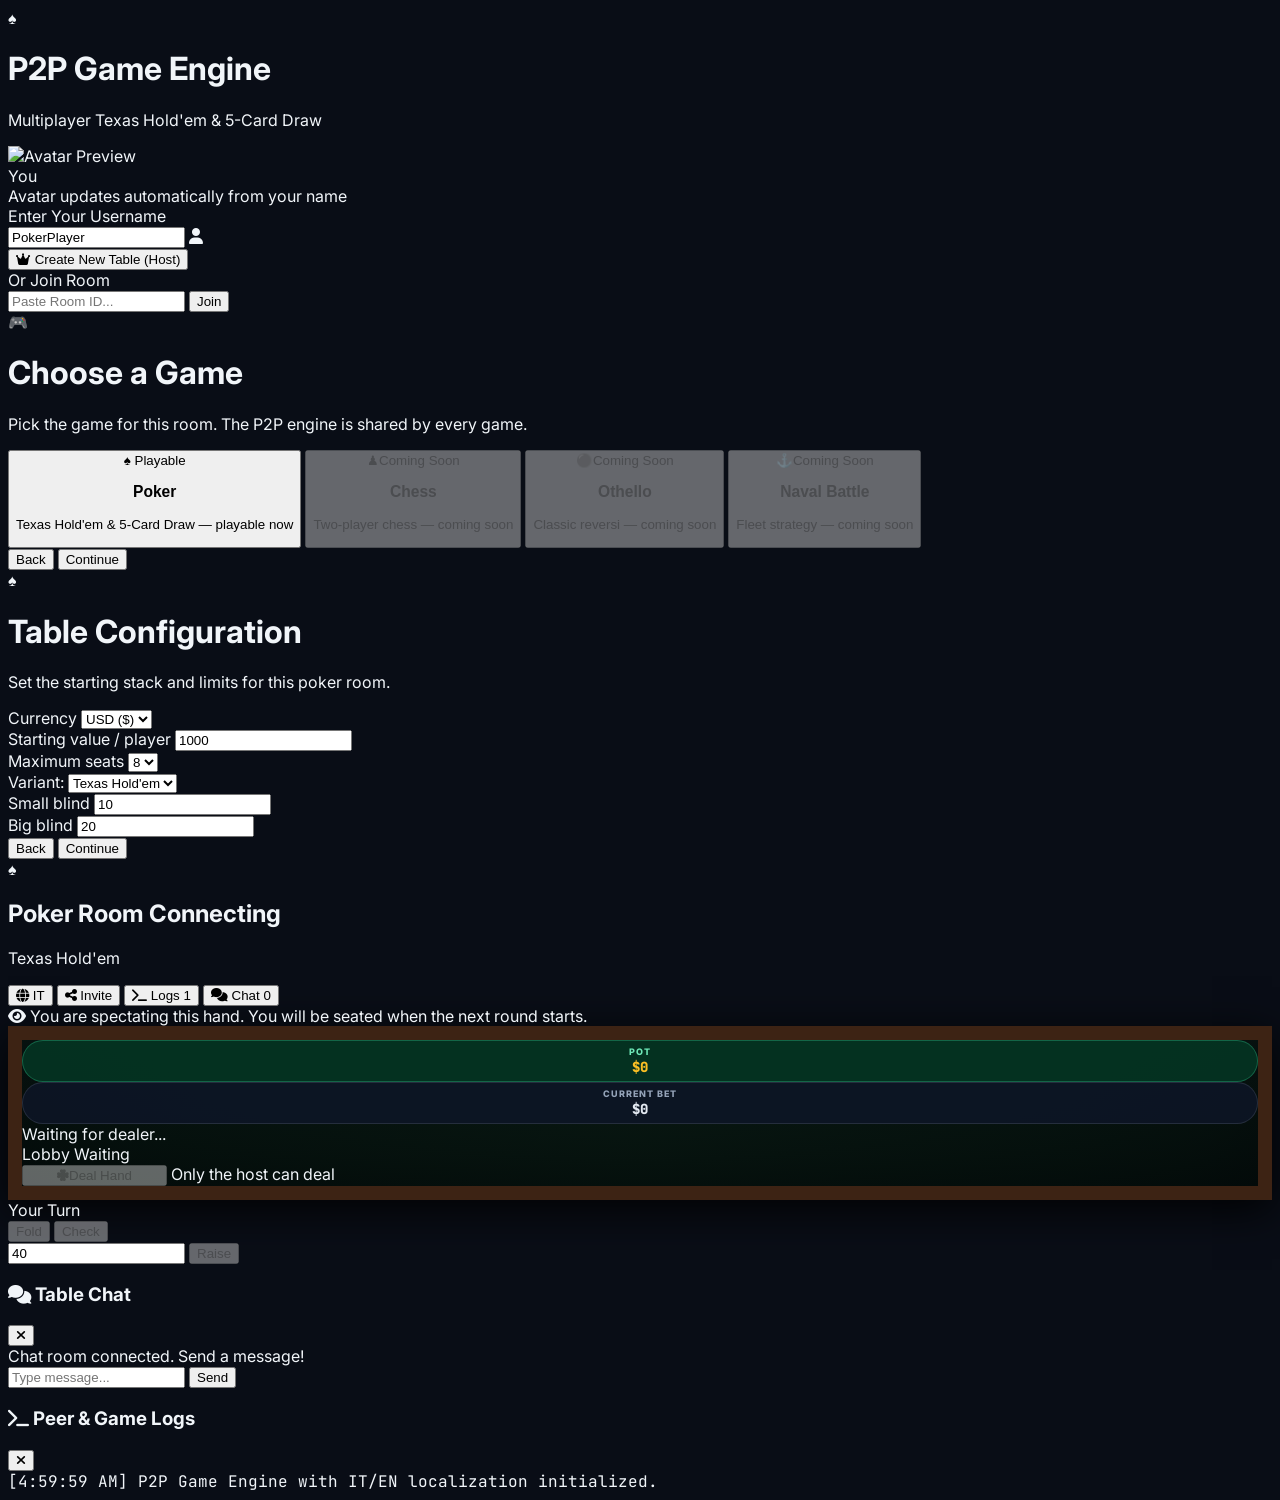
==== index.html @ 864608d3 "Changed UI desing of host, bot managment and table managment. Moved variant in table configuration. " ====
<!DOCTYPE html>
<html lang="en" class="h-full bg-slate-950 text-slate-100">
<head>
    <meta charset="UTF-8">
    <meta name="viewport" content="width=device-width, initial-scale=1.0, maximum-scale=1.0, user-scalable=no">
    <title>P2P Poker Engine & Multiplayer Framework</title>
    <!-- Tailwind CSS -->
    <script src="https://cdn.tailwindcss.com"></script>
    <!-- PeerJS for WebRTC P2P Communications -->
    <script src="https://unpkg.com/peerjs@1.5.2/dist/peerjs.min.js"></script>
    <!-- FontAwesome Icons -->
    <link rel="stylesheet" href="https://cdnjs.cloudflare.com/ajax/libs/font-awesome/6.4.0/css/all.min.css">
    <!-- Inter & JetBrains Mono Fonts -->
    <link href="https://fonts.googleapis.com/css2?family=Inter:wght@400;500;600;700;800&family=JetBrains+Mono:wght@400;600&display=swap" rel="stylesheet">
    
    <link rel="stylesheet" href="css/style.css">
</head>
<body class="h-full w-full flex flex-col bg-slate-950 text-slate-100 overflow-hidden">

    <!-- 1. WELCOME SCREEN (Initial Onboarding State) -->
    <div id="welcomeScreen" class="fixed inset-0 z-50 flex items-center justify-center p-4 bg-slate-950/95 backdrop-blur-md overflow-y-auto">
        <div class="bg-slate-900 border border-slate-800 rounded-3xl p-6 sm:p-8 max-w-md w-full shadow-2xl relative my-auto">
            
            <div class="text-center mb-6">
                <div class="w-14 h-14 rounded-2xl bg-emerald-600/20 border border-emerald-500/40 text-emerald-400 flex items-center justify-center text-3xl mx-auto mb-3 font-black shadow-lg shadow-emerald-950/50">
                    ♠
                </div>
                <h1 class="text-2xl font-black tracking-tight text-white">P2P Game Engine</h1>
                <p class="text-xs text-slate-400 mt-1">Multiplayer Texas Hold'em & 5-Card Draw</p>
            </div>

            <!-- Avatar Preview & Username Input -->
            <div class="space-y-5">
                <div class="flex flex-col items-center">
                    <div class="relative group">
                        <div class="w-24 h-24 sm:w-28 sm:h-28 rounded-full bg-slate-800 border-2 border-emerald-500/50 p-1 shadow-xl flex items-center justify-center overflow-hidden">
                            <img id="welcomeAvatarPreview" src="https://api.dicebear.com/7.x/avataaars/svg?seed=PokerPlayer" alt="Avatar Preview" class="w-full h-full rounded-full object-cover">
                        </div>
                        <span class="absolute bottom-0 right-0 bg-emerald-500 text-slate-950 text-[10px] font-extrabold px-2 py-0.5 rounded-full uppercase shadow" data-i18n="you">
                            You
                        </span>
                    </div>
                    <span class="text-[11px] text-slate-500 mt-2 font-medium" data-i18n="avatarHint">Avatar updates automatically from your name</span>
                </div>

                <div>
                    <label class="block text-xs font-semibold text-slate-300 mb-1.5" data-i18n="enterUsername">Enter Your Username</label>
                    <div class="relative">
                        <input id="usernameInput" type="text" value="PokerPlayer" placeholder="e.g. AceHigh" maxlength="15" class="w-full bg-slate-800 border border-slate-700 rounded-xl px-4 py-2.5 text-sm text-white outline-none focus:border-emerald-500 font-semibold transition">
                        <i class="fa-solid fa-user absolute right-3.5 top-3 text-slate-500 text-xs"></i>
                    </div>
                </div>

                <!-- Actions / Modes -->
                <div class="pt-2 border-t border-slate-800/80 space-y-3">
                    
                    <!-- Primary Context Button -->
                    <div id="contextActionContainer">
                        <button id="createTableBtn" class="w-full py-3 rounded-xl bg-emerald-600 hover:bg-emerald-500 text-white font-bold text-sm shadow-lg shadow-emerald-950/50 transition flex items-center justify-center gap-2">
                            <i class="fa-solid fa-crown text-amber-300"></i>
                            <span data-i18n="createTable">Create New Table (Host)</span>
                        </button>
                    </div>

                    <!-- Join Table Option -->
                    <div id="manualJoinContainer" class="space-y-2">
                        <div class="relative flex py-1 items-center">
                            <div class="flex-grow border-t border-slate-800"></div>
                            <span class="flex-shrink mx-2 text-[10px] text-slate-500 uppercase tracking-widest font-bold" data-i18n="orJoin">Or Join Room</span>
                            <div class="flex-grow border-t border-slate-800"></div>
                        </div>

                        <div class="flex gap-2">
                            <input id="joinRoomInput" type="text" placeholder="Paste Room ID..." data-i18n-ph="pasteRoomId" class="flex-1 bg-slate-800 border border-slate-700 rounded-xl px-3 py-2 text-xs text-white outline-none focus:border-blue-500 font-mono">
                            <button id="manualJoinBtn" class="px-4 py-2 rounded-xl bg-blue-600 hover:bg-blue-500 text-white font-bold text-xs shadow transition shrink-0" data-i18n="joinBtn">
                                Join
                            </button>
                        </div>
                    </div>

                </div>

            </div>
        </div>
    </div>

    <!-- 2. GAME SELECTION SCREEN -->
    <div id="gameSelectionScreen" class="hidden fixed inset-0 z-50 flex items-center justify-center p-4 bg-slate-950/95 backdrop-blur-md overflow-y-auto">
        <div class="bg-slate-900 border border-slate-800 rounded-3xl p-6 sm:p-8 max-w-3xl w-full shadow-2xl my-auto">
            <div class="text-center mb-6">
                <div class="w-14 h-14 rounded-2xl bg-blue-600/20 border border-blue-500/40 text-blue-400 flex items-center justify-center text-3xl mx-auto mb-3 font-black">🎮</div>
                <h1 class="text-2xl font-black tracking-tight text-white" data-i18n="gameSelectionTitle">Choose a Game</h1>
                <p class="text-xs text-slate-400 mt-1" data-i18n="gameSelectionSubtitle">Pick the game for this room. The P2P engine is shared by every game.</p>
            </div>

            <div id="gameCards" class="grid grid-cols-1 sm:grid-cols-2 gap-3">
                <button data-game-id="poker" class="game-choice text-left p-4 rounded-2xl border border-emerald-500/60 bg-emerald-950/30 hover:bg-emerald-950/50 transition">
                    <div class="flex items-start justify-between gap-3">
                        <span class="text-3xl">♠</span>
                        <span class="text-[9px] uppercase tracking-widest font-black text-emerald-400">Playable</span>
                    </div>
                    <h3 class="mt-3 text-base font-black text-white" data-i18n="pokerGame">Poker</h3>
                    <p class="text-xs text-slate-400 mt-1" data-i18n="pokerDescription">Texas Hold'em & 5-Card Draw — playable now</p>
                </button>
                <button data-game-id="chess" disabled class="game-choice text-left p-4 rounded-2xl border border-slate-700 bg-slate-950/40 opacity-60 cursor-not-allowed">
                    <div class="flex items-start justify-between gap-3"><span class="text-3xl">♟</span><span class="text-[9px] uppercase tracking-widest font-black text-slate-500" data-i18n="comingSoon">Coming Soon</span></div>
                    <h3 class="mt-3 text-base font-black text-white" data-i18n="chessGame">Chess</h3>
                    <p class="text-xs text-slate-400 mt-1" data-i18n="chessDescription">Two-player chess — coming soon</p>
                </button>
                <button data-game-id="othello" disabled class="game-choice text-left p-4 rounded-2xl border border-slate-700 bg-slate-950/40 opacity-60 cursor-not-allowed">
                    <div class="flex items-start justify-between gap-3"><span class="text-3xl">⚫</span><span class="text-[9px] uppercase tracking-widest font-black text-slate-500" data-i18n="comingSoon">Coming Soon</span></div>
                    <h3 class="mt-3 text-base font-black text-white" data-i18n="othelloGame">Othello</h3>
                    <p class="text-xs text-slate-400 mt-1" data-i18n="othelloDescription">Classic reversi — coming soon</p>
                </button>
                <button data-game-id="naval" disabled class="game-choice text-left p-4 rounded-2xl border border-slate-700 bg-slate-950/40 opacity-60 cursor-not-allowed">
                    <div class="flex items-start justify-between gap-3"><span class="text-3xl">⚓</span><span class="text-[9px] uppercase tracking-widest font-black text-slate-500" data-i18n="comingSoon">Coming Soon</span></div>
                    <h3 class="mt-3 text-base font-black text-white" data-i18n="navalGame">Naval Battle</h3>
                    <p class="text-xs text-slate-400 mt-1" data-i18n="navalDescription">Fleet strategy — coming soon</p>
                </button>
            </div>

            <div class="mt-5 flex justify-end gap-2">
                <button id="gameSelectionBackBtn" class="px-4 py-2 rounded-xl bg-slate-800 hover:bg-slate-700 border border-slate-700 text-xs font-bold" data-i18n="backBtn">Back</button>
                <button id="gameSelectionContinueBtn" class="px-5 py-2 rounded-xl bg-emerald-600 hover:bg-emerald-500 text-white text-xs font-black" data-i18n="continueBtn">Continue</button>
            </div>
        </div>
    </div>

    <!-- 3. POKER TABLE CONFIGURATION -->
    <div id="pokerConfigScreen" class="hidden fixed inset-0 z-50 flex items-center justify-center p-4 bg-slate-950/95 backdrop-blur-md overflow-y-auto">
        <div class="bg-slate-900 border border-slate-800 rounded-3xl p-6 sm:p-8 max-w-lg w-full shadow-2xl my-auto">
            <div class="mb-6">
                <div class="flex items-center gap-3">
                    <div class="w-12 h-12 rounded-2xl bg-emerald-600/20 border border-emerald-500/40 text-emerald-400 flex items-center justify-center text-2xl">♠</div>
                    <div>
                        <h1 class="text-xl font-black text-white" data-i18n="tableConfiguration">Table Configuration</h1>
                        <p class="text-xs text-slate-400 mt-1" data-i18n="tableConfigurationHint">Set the starting stack and limits for this poker room.</p>
                    </div>
                </div>
            </div>

            <div id="pokerConfigForm" class="space-y-4">
                <div>
                    <label class="block text-xs font-semibold text-slate-300 mb-1.5" data-i18n="currency">Currency</label>
                    <select id="currencySelect" class="w-full bg-slate-800 border border-slate-700 rounded-xl px-3 py-2.5 text-sm text-white outline-none focus:border-emerald-500">
                        <option value="USD" data-i18n="usd">USD ($)</option>
                        <option value="EUR" data-i18n="eur">EUR (€)</option>
                    </select>
                </div>
                <div class="grid grid-cols-2 gap-3">
                    <div>
                        <label class="block text-xs font-semibold text-slate-300 mb-1.5" data-i18n="startingValue">Starting value / player</label>
                        <input id="startingStackInput" type="number" min="1" step="10" value="1000" class="w-full bg-slate-800 border border-slate-700 rounded-xl px-3 py-2.5 text-sm text-white outline-none focus:border-emerald-500">
                    </div>
                    <div>
                        <label class="block text-xs font-semibold text-slate-300 mb-1.5" data-i18n="maxSeats">Maximum seats</label>
                        <select id="maxSeatsSelect" class="w-full bg-slate-800 border border-slate-700 rounded-xl px-3 py-2.5 text-sm text-white outline-none focus:border-emerald-500">
                            <option value="2">2</option><option value="3">3</option><option value="4">4</option><option value="5">5</option><option value="6">6</option><option value="7">7</option><option value="8" selected>8</option>
                        </select>
                    </div>
                </div>
                <div>
                    <label class="block text-xs font-semibold text-slate-300 mb-1.5" data-i18n="variant">Poker variant</label>
                    <select id="variantConfigSelect" class="w-full bg-slate-800 border border-slate-700 rounded-xl px-3 py-2.5 text-sm text-white outline-none focus:border-emerald-500">
                        <option value="holdem">Texas Hold'em</option>
                        <option value="5card">5-Card Draw</option>
                    </select>
                </div>
                <div class="grid grid-cols-2 gap-3">
                    <div>
                        <label class="block text-xs font-semibold text-slate-300 mb-1.5" data-i18n="smallBlindLabel">Small blind</label>
                        <input id="smallBlindInput" type="number" min="1" step="1" value="10" class="w-full bg-slate-800 border border-slate-700 rounded-xl px-3 py-2.5 text-sm text-white outline-none focus:border-emerald-500">
                    </div>
                    <div>
                        <label class="block text-xs font-semibold text-slate-300 mb-1.5" data-i18n="bigBlindLabel">Big blind</label>
                        <input id="bigBlindInput" type="number" min="1" step="1" value="20" class="w-full bg-slate-800 border border-slate-700 rounded-xl px-3 py-2.5 text-sm text-white outline-none focus:border-emerald-500">
                    </div>
                </div>
                <div id="configError" class="hidden text-xs text-rose-300 bg-rose-950/40 border border-rose-800/50 rounded-xl p-3"></div>
            </div>

            <div class="mt-6 flex justify-between gap-2">
                <button id="pokerConfigBackBtn" class="px-4 py-2 rounded-xl bg-slate-800 hover:bg-slate-700 border border-slate-700 text-xs font-bold" data-i18n="backBtn">Back</button>
                <button id="pokerConfigContinueBtn" class="px-5 py-2 rounded-xl bg-emerald-600 hover:bg-emerald-500 text-white text-xs font-black" data-i18n="continueBtn">Continue</button>
            </div>
        </div>
    </div>

    <!-- 4. GAME SCREEN (Main Interactive View) -->
    <div id="gameScreen" class="hidden flex-1 flex flex-col h-full w-full overflow-hidden relative">

        <!-- Top Navigation Header -->
        <header class="h-14 bg-slate-900 border-b border-slate-800 flex items-center justify-between px-3 sm:px-4 z-20 shrink-0">
            <div class="flex items-center space-x-2 sm:space-x-3">
                <div class="w-8 h-8 rounded-xl bg-emerald-600 flex items-center justify-center text-white font-black text-lg shadow-md shadow-emerald-950">
                    ♠
                </div>
                <div>
                    <h2 class="font-extrabold text-xs sm:text-sm leading-tight flex items-center gap-1.5">
                        <span id="roomStatusText" data-i18n="pokerRoom">Poker Room</span>
                        <span id="roomStatusBadge" class="text-[10px] font-bold px-2 py-0.5 rounded-full bg-slate-800 text-slate-400 border border-slate-700" data-i18n="connecting">Connecting</span>
                    </h2>
                    <p id="variantLabel" class="text-[10px] text-slate-400 hidden sm:block">Texas Hold'em</p><p id="tableConfigLabel" class="text-[9px] text-slate-500 hidden sm:block"></p>
                </div>
            </div>

            <!-- Header Right Action Counters & Share -->
            <div class="flex items-center space-x-1.5 sm:space-x-2">
                <button id="langToggleBtn" title="Switch language / Cambia lingua" class="flex items-center gap-1.5 px-2.5 py-1.5 rounded-lg bg-slate-800 hover:bg-slate-700 text-slate-200 border border-slate-700 text-xs font-bold transition">
                    <i class="fa-solid fa-globe text-blue-400"></i>
                    <span id="langToggleLabel">IT</span>
                </button>

                <button id="shareRoomBtn" title="Share Table Link" class="flex items-center gap-1.5 px-2.5 py-1.5 rounded-lg bg-slate-800 hover:bg-slate-700 text-slate-200 border border-slate-700 text-xs font-semibold transition">
                    <i class="fa-solid fa-share-nodes text-emerald-400"></i>
                    <span class="hidden sm:inline" data-i18n="invite">Invite</span>
                </button>

                <button id="toggleLogsBtn" class="relative px-2.5 py-1.5 rounded-lg bg-slate-800 hover:bg-slate-700 text-slate-200 border border-slate-700 text-xs font-semibold flex items-center gap-1.5 transition">
                    <i class="fa-solid fa-terminal text-blue-400"></i>
                    <span class="hidden md:inline">Logs</span>
                    <span id="logsBadge" class="hidden absolute -top-1 -right-1 bg-blue-500 text-white text-[10px] w-4 h-4 rounded-full flex items-center justify-center font-bold">0</span>
                </button>

                <button id="toggleChatBtn" class="relative px-2.5 py-1.5 rounded-lg bg-slate-800 hover:bg-slate-700 text-slate-200 border border-slate-700 text-xs font-semibold flex items-center gap-1.5 transition">
                    <i class="fa-solid fa-comments text-emerald-400"></i>
                    <span class="hidden md:inline">Chat</span>
                    <span id="chatBadge" class="hidden absolute -top-1 -right-1 bg-emerald-500 text-slate-950 text-[10px] w-4 h-4 rounded-full flex items-center justify-center font-bold">0</span>
                </button>
            </div>
        </header>

        <!-- Spectator Notification Banner -->
        <div id="spectatorBanner" class="hidden bg-amber-500 text-slate-950 font-bold px-4 py-1.5 text-xs text-center flex items-center justify-center gap-2 shadow-md shrink-0">
            <i class="fa-solid fa-eye"></i> <span data-i18n="spectatorMsg">You are spectating this hand. You will be seated when the next round starts.</span>
        </div>

        <!-- Central Table Workspace -->
        <main class="flex-1 relative flex flex-col items-center justify-between p-2 sm:p-4 overflow-y-auto min-h-0">

            <!-- Responsive Table Felt Container -->
            <div class="w-full max-w-6xl my-auto relative flex flex-col items-center justify-center">
                <div class="w-full aspect-[1.35/1] sm:aspect-[1.85/1] max-h-[66vh] rounded-[90px] sm:rounded-[180px] poker-felt relative flex flex-col items-center justify-center p-3 sm:p-6">
                    <div class="absolute inset-3 sm:inset-6 rounded-[75px] sm:rounded-[160px] border border-emerald-400/20 pointer-events-none"></div>
                    <div class="absolute inset-[9%] rounded-[70px] sm:rounded-[140px] border border-white/5 pointer-events-none"></div>

                    <!-- Redesigned center board -->
                    <div id="centerBoard" class="center-board z-20 flex flex-col items-center justify-center gap-2 sm:gap-3 px-3 py-3 sm:px-5 sm:py-4 rounded-3xl border border-emerald-400/30 backdrop-blur-xl shadow-2xl">
                        <div class="flex items-center gap-2 sm:gap-3">
                            <div class="board-stat">
                                <span data-i18n="pot">Pot</span>
                                <strong id="potDisplay">$0</strong>
                            </div>
                            <div class="board-stat board-stat-muted">
                                <span data-i18n="currentBet">Current Bet</span>
                                <strong id="currentBetDisplay">$0</strong>
                            </div>
                        </div>
                        <div id="communityCards" class="flex items-center justify-center gap-1 sm:gap-2 min-h-[54px] sm:min-h-[76px] w-full">
                            <span class="text-slate-400 text-[11px] sm:text-xs italic" data-i18n="waitingDealer">Waiting for dealer...</span>
                        </div>
                        <div id="gamePhaseText" class="text-[10px] sm:text-xs font-black uppercase tracking-[0.18em] text-emerald-300 text-center">Lobby Waiting</div>
                        <button id="startGameBtn" disabled class="deal-hand-btn px-5 sm:px-7 py-2 rounded-xl bg-gradient-to-r from-emerald-500 to-teal-500 hover:from-emerald-400 hover:to-teal-400 text-white text-xs sm:text-sm font-black shadow-lg disabled:opacity-35 disabled:pointer-events-none transition flex items-center gap-2">
                            <i class="fa-solid fa-clover text-amber-200"></i><span data-i18n="dealHand">Deal Hand</span>
                        </button>
                        <span id="dealHint" class="text-[9px] text-slate-500" data-i18n="dealHint">Only the host can deal</span>
                    </div>

                    <div id="seat-0" class="poker-seat"></div>
                    <div id="seat-1" class="poker-seat"></div>
                    <div id="seat-2" class="poker-seat"></div>
                    <div id="seat-3" class="poker-seat"></div>
                    <div id="seat-4" class="poker-seat"></div>
                    <div id="seat-5" class="poker-seat"></div>
                    <div id="seat-6" class="poker-seat"></div>
                    <div id="seat-7" class="poker-seat"></div>
                </div>
            </div>

            <!-- Bottom Controls Container -->
            <div class="w-full max-w-4xl mt-2 shrink-0 space-y-2">
                
                <!-- Player Gameplay Action Buttons -->
                <div class="bg-slate-900/90 border border-slate-800 p-2 rounded-2xl flex items-center justify-between gap-2 backdrop-blur-md">
                    <div id="playerHandSummary" class="text-xs font-bold text-slate-300 px-2 truncate hidden sm:block">
                        Your Turn
                    </div>

                    <div id="actionControls" class="flex items-center justify-end gap-1.5 sm:gap-2 w-full">
                        <button id="foldBtn" disabled class="px-3 sm:px-4 py-1.5 rounded-xl bg-rose-950/60 hover:bg-rose-900 disabled:opacity-30 disabled:pointer-events-none text-rose-300 border border-rose-800/60 text-xs font-extrabold transition" data-i18n="fold">
                            Fold
                        </button>
                        <button id="checkCallBtn" disabled class="px-3.5 sm:px-5 py-1.5 rounded-xl bg-blue-600 hover:bg-blue-500 disabled:opacity-30 disabled:pointer-events-none text-white text-xs font-extrabold shadow transition" data-i18n="check">
                            Check
                        </button>
                        <div class="flex items-center gap-1 bg-slate-800 p-1 rounded-xl border border-slate-700">
                            <input id="raiseInput" type="number" min="20" step="10" value="40" class="w-14 sm:w-16 bg-slate-900 border border-slate-700 rounded-lg px-1 py-0.5 text-xs font-mono text-emerald-400 font-bold outline-none text-center">
                            <button id="raiseBtn" disabled class="px-3 sm:px-4 py-1 rounded-lg bg-amber-600 hover:bg-amber-500 disabled:opacity-30 disabled:pointer-events-none text-white text-xs font-extrabold transition" data-i18n="raise">
                                Raise
                            </button>
                        </div>
                    </div>
                </div>

            </div>
        </main>

        <!-- Chat Drawer Panel -->
        <div id="chatDrawer" class="fixed inset-y-0 right-0 w-full sm:w-80 bg-slate-900 border-l border-slate-800 shadow-2xl z-40 transform translate-x-full transition-transform duration-300 flex flex-col">
            <div class="p-3 border-b border-slate-800 flex items-center justify-between bg-slate-950">
                <h3 class="font-bold text-xs uppercase tracking-wider text-slate-300 flex items-center gap-2">
                    <i class="fa-solid fa-comments text-emerald-400"></i> <span data-i18n="tableChat">Table Chat</span>
                </h3>
                <button id="closeChatBtn" class="text-slate-400 hover:text-white p-1 text-base">
                    <i class="fa-solid fa-xmark"></i>
                </button>
            </div>
            <div id="chatMessages" class="flex-1 p-3 overflow-y-auto space-y-2 text-xs">
                <div class="text-slate-500 italic text-center text-[11px]" data-i18n="chatPlaceholder">Chat room connected. Send a message!</div>
            </div>
            <form id="chatForm" class="p-2 border-t border-slate-800 flex gap-2 bg-slate-950">
                <input id="chatInput" type="text" placeholder="Type message..." data-i18n-ph="typeMessage" class="flex-1 bg-slate-800 border border-slate-700 rounded-xl px-3 py-2 text-xs text-slate-100 outline-none focus:border-emerald-500">
                <button type="submit" class="px-4 py-2 rounded-xl bg-emerald-600 hover:bg-emerald-500 text-white text-xs font-bold" data-i18n="send">Send</button>
            </form>
        </div>

        <!-- Logs Drawer Panel -->
        <div id="logsDrawer" class="fixed inset-y-0 right-0 w-full sm:w-80 bg-slate-900 border-l border-slate-800 shadow-2xl z-40 transform translate-x-full transition-transform duration-300 flex flex-col">
            <div class="p-3 border-b border-slate-800 flex items-center justify-between bg-slate-950">
                <h3 class="font-bold text-xs uppercase tracking-wider text-slate-300 flex items-center gap-2">
                    <i class="fa-solid fa-terminal text-blue-400"></i> <span data-i18n="logsHeader">Peer & Game Logs</span>
                </h3>
                <button id="closeLogsBtn" class="text-slate-400 hover:text-white p-1 text-base">
                    <i class="fa-solid fa-xmark"></i>
                </button>
            </div>
            <div id="logMessages" class="flex-1 p-3 overflow-y-auto space-y-1.5 code-font text-[11px]">
            </div>
        </div>

    </div>

    <script src="js/localization.js"></script>
    <script src="js/game-registry.js"></script>
    <script src="js/state.js"></script>
    <script src="js/utils.js"></script>
    <script src="js/hand-evaluator.js"></script>
    <script src="js/game-logic.js"></script>
    <script src="js/network-config.js"></script>
    <script src="js/network.js"></script>
    <script src="js/ui.js"></script>
    <script src="js/events.js"></script>
</body>
</html>
---- css/style.css ----
body {
            font-family: 'Inter', -apple-system, BlinkMacSystemFont, sans-serif;
            background-color: #090d16;
            color: #f1f5f9;
            user-select: none;
            -webkit-tap-highlight-color: transparent;
            overflow-x: hidden;
        }
        .code-font {
            font-family: 'JetBrains Mono', monospace;
        }
        /* Felt Table Styling */
        .poker-felt {
            background: radial-gradient(circle at center, #1b4d2b 0%, #0d2e18 70%, #06190c 100%);
            box-shadow: inset 0 0 80px rgba(0,0,0,0.85), 0 10px 40px rgba(0,0,0,0.9);
            border: 10px solid #3d2314;
        }
        @media (min-width: 640px) {
            .poker-felt {
                border-width: 14px;
            }
        }
        /* Custom Scrollbars */
        ::-webkit-scrollbar {
            width: 5px;
            height: 5px;
        }
        ::-webkit-scrollbar-track {
            background: #0f172a;
        }
        ::-webkit-scrollbar-thumb {
            background: #334155;
            border-radius: 3px;
        }
        ::-webkit-scrollbar-thumb:hover {
            background: #475569;
        }
        /* Card Animations & FX */
        .poker-card {
            transition: transform 0.3s cubic-bezier(0.175, 0.885, 0.32, 1.275);
            perspective: 1000px;
        }
        .poker-card:hover {
            transform: translateY(-8px) scale(1.05);
        }
        .pulse-turn {
            animation: pulseTurn 1.8s infinite;
        }
        @keyframes pulseTurn {
            0%, 100% { box-shadow: 0 0 10px rgba(34, 197, 94, 0.4), 0 0 0 2px rgba(34, 197, 94, 0.6); }
            50% { box-shadow: 0 0 22px rgba(34, 197, 94, 0.9), 0 0 0 4px rgba(34, 197, 94, 0.9); }
        }


/* --- Poker visual polish --- */
.poker-card {
    width: clamp(58px, 7.2vw, 92px);
    aspect-ratio: 5 / 7;
    height: auto !important;
    flex: 0 0 auto;
    border-radius: clamp(6px, .8vw, 10px);
    box-shadow: 0 5px 12px rgba(0,0,0,.30), 0 12px 28px rgba(0,0,0,.18);
    transform: translateZ(0);
    transition: transform .18s ease, box-shadow .18s ease;
}
.poker-card:hover {
    transform: translateY(-3px);
    box-shadow: 0 8px 16px rgba(0,0,0,.34), 0 16px 32px rgba(0,0,0,.20);
}
#holeCards .card, #communityCards .card, .card.poker-card {
    aspect-ratio: 5 / 7;
    height: auto;
    min-height: 0;
}
.poker-seat {
    position: absolute !important;
    transform: translate(-50%, -50%);
    z-index: 5;
    transition: left .35s ease, top .35s ease, transform .25s ease, filter .25s ease;
}
.poker-seat.active-player {
    animation: pokerActivePulse 1.45s ease-in-out infinite;
    z-index: 15;
}
@keyframes pokerActivePulse {
    0%,100% { transform: translate(-50%, -50%) scale(1); }
    50% { transform: translate(-50%, -50%) scale(1.035); }
}
@media (prefers-reduced-motion: reduce) {
    .poker-seat, .poker-card { transition: none; }
    .poker-seat.active-player { animation: none; }
}
@media (max-width: 640px) {
    .poker-card { width: clamp(50px, 15vw, 72px); }
}

/* --- Table v4 --- */
.center-board {
    min-width: min(290px, 62%);
    background: linear-gradient(180deg, rgba(7,18,16,.92), rgba(3,10,10,.84));
}
.board-stat {
    min-width: 86px;
    padding: 5px 10px;
    border-radius: 999px;
    background: rgba(4,58,38,.78);
    border: 1px solid rgba(52,211,153,.32);
    text-align: center;
}
.board-stat span { display:block; font-size:9px; text-transform:uppercase; letter-spacing:.12em; color:#6ee7b7; font-weight:800; }
.board-stat strong { display:block; margin-top:1px; font:800 14px 'JetBrains Mono',monospace; color:#fbbf24; }
.board-stat-muted { background:rgba(15,23,42,.78); border-color:rgba(148,163,184,.18); }
.board-stat-muted span { color:#94a3b8; }
.board-stat-muted strong { color:#e2e8f0; }
.deal-hand-btn { min-width:145px; }

.poker-seat { width:clamp(92px, 11vw, 132px); }
.seat-player { position:relative; width:100%; }
.seat-card {
    position:relative;
    width:100%;
    min-height:112px;
    padding:7px 5px 6px;
    border-radius:18px;
    background:linear-gradient(180deg, rgba(15,23,42,.98), rgba(2,8,18,.96));
    border:1px solid rgba(71,85,105,.9);
    box-shadow:0 14px 28px rgba(0,0,0,.34);
    display:flex;
    flex-direction:column;
    align-items:center;
}
.seat-turn .seat-card { border-color:rgba(52,211,153,.8); box-shadow:0 0 0 2px rgba(52,211,153,.18),0 16px 34px rgba(0,0,0,.42); }
.seat-avatar { width:38px; height:38px; border-radius:999px; object-fit:cover; background:#0f172a; border:1px solid #475569; }
.seat-name { width:100%; margin-top:3px; font-size:10px; font-weight:800; text-align:center; white-space:nowrap; overflow:hidden; text-overflow:ellipsis; color:#f8fafc; }
.seat-stack { font:800 10px 'JetBrains Mono',monospace; color:#34d399; margin-top:1px; }
.seat-cards { display:flex; justify-content:center; gap:2px; margin-top:5px; max-width:100%; z-index:3; }
.seat-cards .poker-card { width:clamp(30px, 3.3vw, 43px); border-radius:5px; box-shadow:0 4px 9px rgba(0,0,0,.42); }
.seat-cards .poker-card:hover { transform:translateY(-2px); }
.seat-status { font-size:7px; font-weight:900; text-transform:uppercase; margin-top:2px; }
.seat-folded { color:#fb7185; }
.seat-allin { color:#fbbf24; }
.seat-hand { font-size:7px; color:#93c5fd; font-weight:800; margin-top:2px; text-align:center; }
.host-badge {
    position:absolute; right:3px; top:3px; z-index:8;
    width:18px; height:18px; border-radius:999px;
    display:flex; align-items:center; justify-content:center;
    background:#fbbf24; color:#111827; font-size:8px;
    box-shadow:0 2px 7px rgba(0,0,0,.35);
}
.seat-kick {
    position:absolute; left:3px; top:3px; z-index:9;
    width:18px; height:18px; border-radius:999px;
    background:rgba(127,29,29,.92); color:#fecaca; border:1px solid rgba(248,113,113,.4);
    font-size:8px; display:flex; align-items:center; justify-content:center;
}
.seat-kick:hover { background:#dc2626; color:#fff; }
.seat-bot-remove { background:rgba(30,41,59,.95); color:#cbd5e1; border-color:rgba(148,163,184,.3); }
.empty-seat {
    position:relative; width:100%; min-height:74px; border-radius:18px;
    border:1px dashed rgba(100,116,139,.55); background:rgba(2,8,18,.34);
    display:flex; flex-direction:column; align-items:center; justify-content:center;
    color:#64748b; font-size:9px; font-weight:800; text-transform:uppercase; letter-spacing:.06em;
}
.seat-empty-actions { margin-top:6px; }
.seat-mini-btn {
    width:25px; height:25px; border-radius:999px; display:flex; align-items:center; justify-content:center;
    background:#4f46e5; color:#fff; border:1px solid rgba(129,140,248,.7); font-size:10px;
}
.seat-mini-btn:hover { background:#6366f1; }

@media (max-width: 640px) {
    .poker-seat { width:88px; }
    .seat-card { min-height:102px; border-radius:15px; }
    .seat-avatar { width:31px; height:31px; }
    .seat-name { font-size:9px; }
    .seat-stack { font-size:9px; }
    .seat-cards .poker-card { width:26px; }
    .center-board { min-width:220px; }
    .board-stat { min-width:72px; padding:4px 7px; }
    .board-stat strong { font-size:12px; }
}
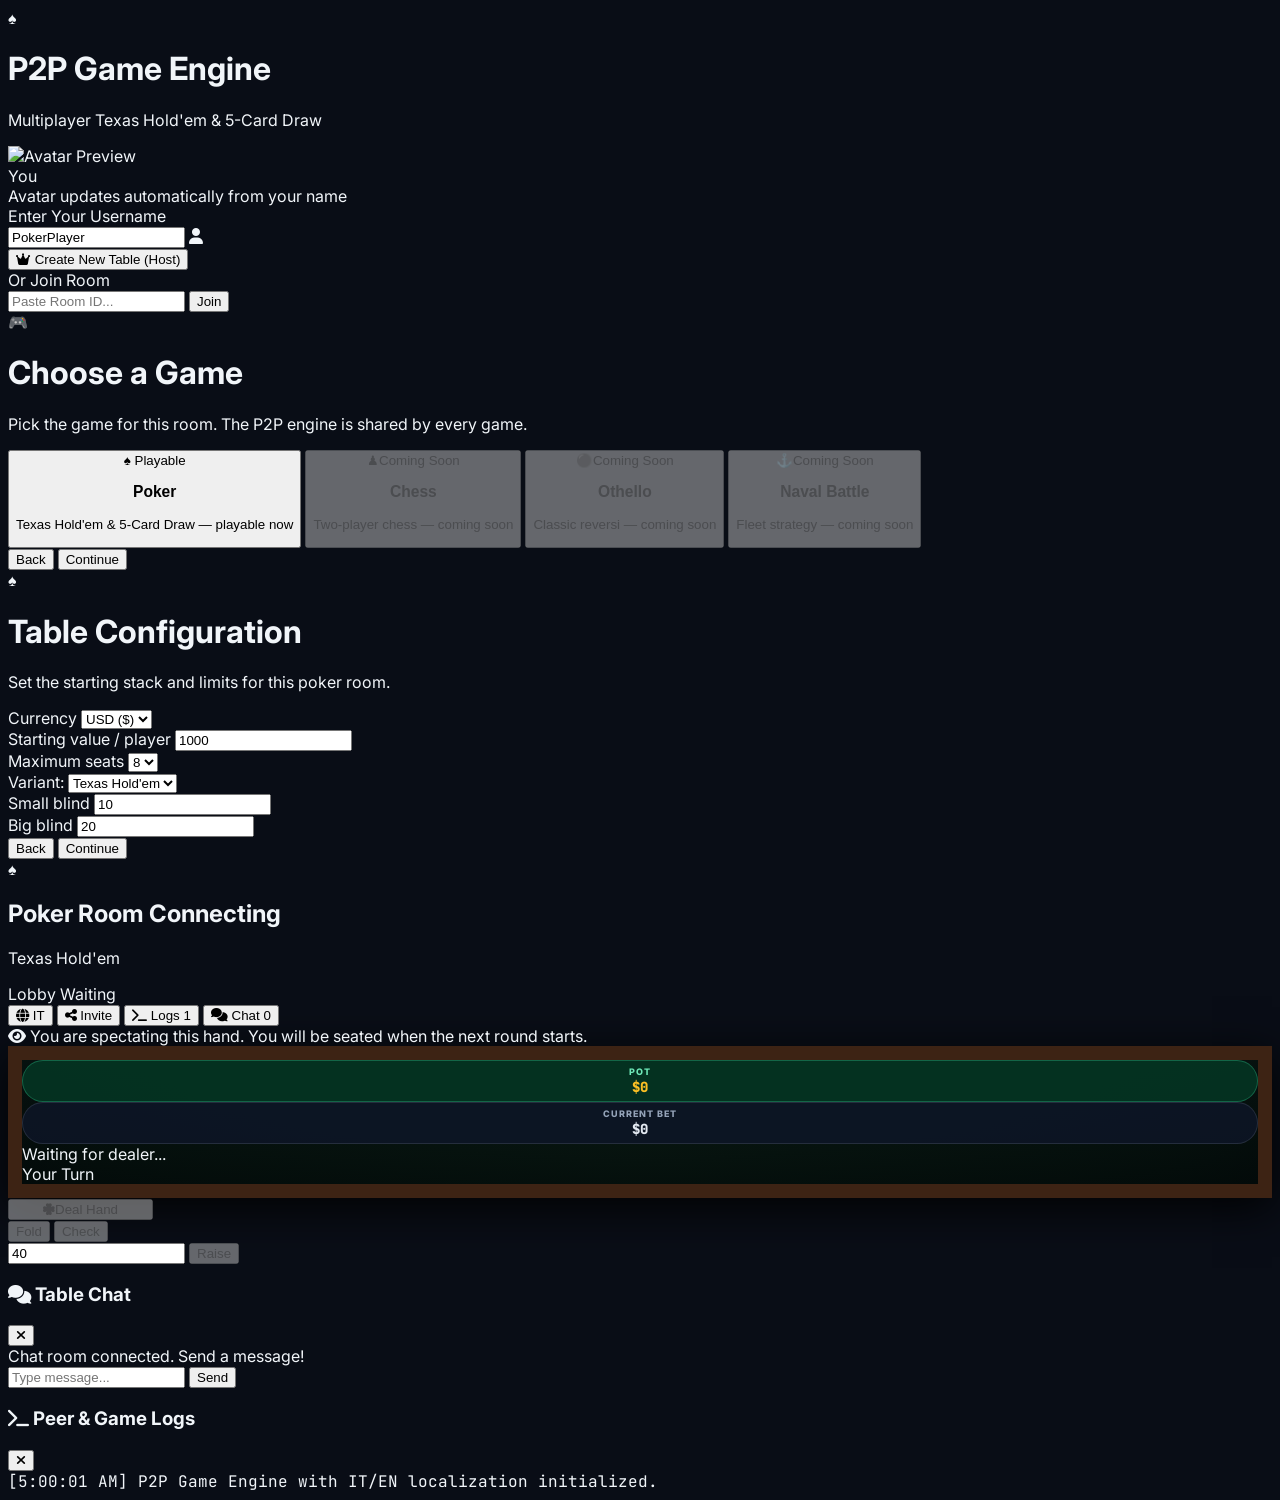
==== commit e028874a: "Very little change to UI for more usability" ====
--- a/index.html
+++ b/index.html
@@ -204,6 +204,8 @@
                 </div>
             </div>
 
+            <div id="gamePhaseText" class="text-[10px] sm:text-xs font-black uppercase tracking-[0.18em] text-emerald-300 text-center">Lobby Waiting</div>
+
             <!-- Header Right Action Counters & Share -->
             <div class="flex items-center space-x-1.5 sm:space-x-2">
                 <button id="langToggleBtn" title="Switch language / Cambia lingua" class="flex items-center gap-1.5 px-2.5 py-1.5 rounded-lg bg-slate-800 hover:bg-slate-700 text-slate-200 border border-slate-700 text-xs font-bold transition">
@@ -240,7 +242,7 @@
 
             <!-- Responsive Table Felt Container -->
             <div class="w-full max-w-6xl my-auto relative flex flex-col items-center justify-center">
-                <div class="w-full aspect-[1.35/1] sm:aspect-[1.85/1] max-h-[66vh] rounded-[90px] sm:rounded-[180px] poker-felt relative flex flex-col items-center justify-center p-3 sm:p-6">
+                <div class="w-full aspect-[1.35/1] max-h-[66vh] rounded-[90px] sm:rounded-[180px] poker-felt relative flex flex-col items-center justify-center p-3 sm:p-6">
                     <div class="absolute inset-3 sm:inset-6 rounded-[75px] sm:rounded-[160px] border border-emerald-400/20 pointer-events-none"></div>
                     <div class="absolute inset-[9%] rounded-[70px] sm:rounded-[140px] border border-white/5 pointer-events-none"></div>
 
@@ -259,11 +261,9 @@
                         <div id="communityCards" class="flex items-center justify-center gap-1 sm:gap-2 min-h-[54px] sm:min-h-[76px] w-full">
                             <span class="text-slate-400 text-[11px] sm:text-xs italic" data-i18n="waitingDealer">Waiting for dealer...</span>
                         </div>
-                        <div id="gamePhaseText" class="text-[10px] sm:text-xs font-black uppercase tracking-[0.18em] text-emerald-300 text-center">Lobby Waiting</div>
-                        <button id="startGameBtn" disabled class="deal-hand-btn px-5 sm:px-7 py-2 rounded-xl bg-gradient-to-r from-emerald-500 to-teal-500 hover:from-emerald-400 hover:to-teal-400 text-white text-xs sm:text-sm font-black shadow-lg disabled:opacity-35 disabled:pointer-events-none transition flex items-center gap-2">
-                            <i class="fa-solid fa-clover text-amber-200"></i><span data-i18n="dealHand">Deal Hand</span>
-                        </button>
-                        <span id="dealHint" class="text-[9px] text-slate-500" data-i18n="dealHint">Only the host can deal</span>
+                        <div id="playerHandSummary" class="text-xs font-bold text-slate-300 px-2 text-ellipse hidden sm:block">
+                            Your Turn
+                        </div>
                     </div>
 
                     <div id="seat-0" class="poker-seat"></div>
@@ -282,10 +282,9 @@
                 
                 <!-- Player Gameplay Action Buttons -->
                 <div class="bg-slate-900/90 border border-slate-800 p-2 rounded-2xl flex items-center justify-between gap-2 backdrop-blur-md">
-                    <div id="playerHandSummary" class="text-xs font-bold text-slate-300 px-2 truncate hidden sm:block">
-                        Your Turn
-                    </div>
-
+                    <button id="startGameBtn" disabled class="deal-hand-btn px-3.5 sm:px-5 py-1.5 rounded-xl bg-gradient-to-r from-emerald-500 to-teal-500 hover:from-emerald-400 hover:to-teal-400 disabled:opacity-30 disabled:pointer-events-none text-white text-xs font-extrabold shadow transition">
+                        <i class="fa-solid fa-clover text-amber-200"></i><span data-i18n="dealHand">Deal Hand</span>
+                    </button>
                     <div id="actionControls" class="flex items-center justify-end gap-1.5 sm:gap-2 w-full">
                         <button id="foldBtn" disabled class="px-3 sm:px-4 py-1.5 rounded-xl bg-rose-950/60 hover:bg-rose-900 disabled:opacity-30 disabled:pointer-events-none text-rose-300 border border-rose-800/60 text-xs font-extrabold transition" data-i18n="fold">
                             Fold
--- a/css/style.css
+++ b/css/style.css
@@ -1,55 +1,55 @@
-        body {
-            font-family: 'Inter', -apple-system, BlinkMacSystemFont, sans-serif;
-            background-color: #090d16;
-            color: #f1f5f9;
-            user-select: none;
-            -webkit-tap-highlight-color: transparent;
-            overflow-x: hidden;
-        }
-        .code-font {
-            font-family: 'JetBrains Mono', monospace;
-        }
-        /* Felt Table Styling */
-        .poker-felt {
-            background: radial-gradient(circle at center, #1b4d2b 0%, #0d2e18 70%, #06190c 100%);
-            box-shadow: inset 0 0 80px rgba(0,0,0,0.85), 0 10px 40px rgba(0,0,0,0.9);
-            border: 10px solid #3d2314;
-        }
-        @media (min-width: 640px) {
-            .poker-felt {
-                border-width: 14px;
-            }
-        }
-        /* Custom Scrollbars */
-        ::-webkit-scrollbar {
-            width: 5px;
-            height: 5px;
-        }
-        ::-webkit-scrollbar-track {
-            background: #0f172a;
-        }
-        ::-webkit-scrollbar-thumb {
-            background: #334155;
-            border-radius: 3px;
-        }
-        ::-webkit-scrollbar-thumb:hover {
-            background: #475569;
-        }
-        /* Card Animations & FX */
-        .poker-card {
-            transition: transform 0.3s cubic-bezier(0.175, 0.885, 0.32, 1.275);
-            perspective: 1000px;
-        }
-        .poker-card:hover {
-            transform: translateY(-8px) scale(1.05);
-        }
-        .pulse-turn {
-            animation: pulseTurn 1.8s infinite;
-        }
-        @keyframes pulseTurn {
-            0%, 100% { box-shadow: 0 0 10px rgba(34, 197, 94, 0.4), 0 0 0 2px rgba(34, 197, 94, 0.6); }
-            50% { box-shadow: 0 0 22px rgba(34, 197, 94, 0.9), 0 0 0 4px rgba(34, 197, 94, 0.9); }
-        }
+body {
+    font-family: 'Inter', -apple-system, BlinkMacSystemFont, sans-serif;
+    background-color: #090d16;
+    color: #f1f5f9;
+    user-select: none;
+    -webkit-tap-highlight-color: transparent;
+    overflow-x: hidden;
+}
+.code-font {
+    font-family: 'JetBrains Mono', monospace;
+}
+/* Felt Table Styling */
+.poker-felt {
+    background: radial-gradient(circle at center, #1b4d2b 0%, #0d2e18 70%, #06190c 100%);
+    box-shadow: inset 0 0 80px rgba(0,0,0,0.85), 0 10px 40px rgba(0,0,0,0.9);
+    border: 10px solid #3d2314;
+}
+@media (min-width: 640px) {
+    .poker-felt {
+        border-width: 14px;
+    }
+}
+/* Custom Scrollbars */
+::-webkit-scrollbar {
+    width: 5px;
+    height: 5px;
+}
+::-webkit-scrollbar-track {
+    background: #0f172a;
+}
+::-webkit-scrollbar-thumb {
+    background: #334155;
+    border-radius: 3px;
+}
+::-webkit-scrollbar-thumb:hover {
+    background: #475569;
+}
+/* Card Animations & FX */
+.poker-card {
+    transition: transform 0.3s cubic-bezier(0.175, 0.885, 0.32, 1.275);
+    perspective: 1000px;
+}
+.poker-card:hover {
+    transform: translateY(-8px) scale(1.05);
+}
+.pulse-turn {
+    animation: pulseTurn 1.8s infinite;
+}
+@keyframes pulseTurn {
+    0%, 100% { box-shadow: 0 0 10px rgba(34, 197, 94, 0.4), 0 0 0 2px rgba(34, 197, 94, 0.6); }
+    50% { box-shadow: 0 0 22px rgba(34, 197, 94, 0.9), 0 0 0 4px rgba(34, 197, 94, 0.9); }
+}
 
 
 /* --- Poker visual polish --- */
@@ -179,3 +179,5 @@
     .board-stat { min-width:72px; padding:4px 7px; }
     .board-stat strong { font-size:12px; }
 }
+
+#playerHandSummary { white-space: nowrap; }
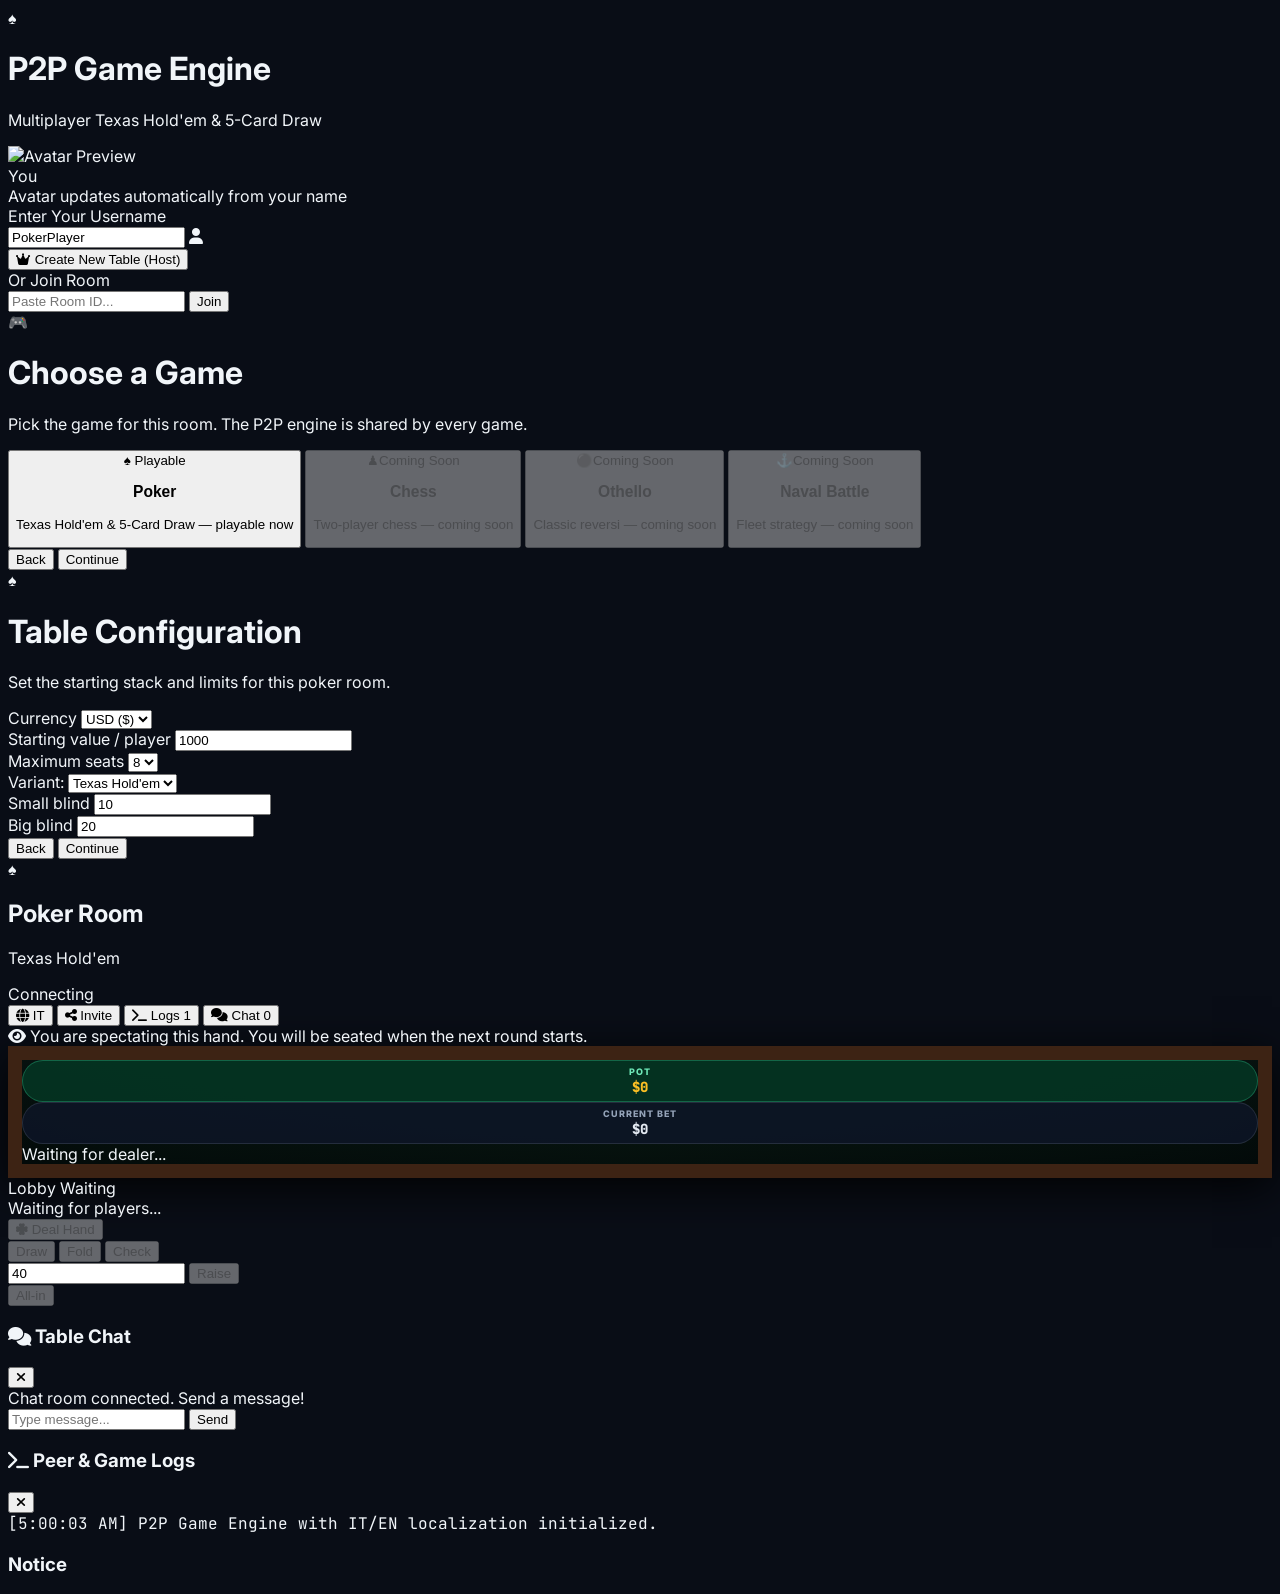
==== commit 86aa2a89: "Added more improovment in UI design. Moved deal button in overlap of action buttons. Fixed some game" ====
--- a/index.html
+++ b/index.html
@@ -17,7 +17,7 @@
 </head>
 <body class="h-full w-full flex flex-col bg-slate-950 text-slate-100 overflow-hidden">
 
-    <!-- 1. WELCOME SCREEN (Initial Onboarding State) -->
+    <!-- WELCOME SCREEN (Initial Onboarding State) -->
     <div id="welcomeScreen" class="fixed inset-0 z-50 flex items-center justify-center p-4 bg-slate-950/95 backdrop-blur-md overflow-y-auto">
         <div class="bg-slate-900 border border-slate-800 rounded-3xl p-6 sm:p-8 max-w-md w-full shadow-2xl relative my-auto">
             
@@ -84,7 +84,7 @@
         </div>
     </div>
 
-    <!-- 2. GAME SELECTION SCREEN -->
+    <!-- GAME SELECTION SCREEN -->
     <div id="gameSelectionScreen" class="hidden fixed inset-0 z-50 flex items-center justify-center p-4 bg-slate-950/95 backdrop-blur-md overflow-y-auto">
         <div class="bg-slate-900 border border-slate-800 rounded-3xl p-6 sm:p-8 max-w-3xl w-full shadow-2xl my-auto">
             <div class="text-center mb-6">
@@ -126,7 +126,7 @@
         </div>
     </div>
 
-    <!-- 3. POKER TABLE CONFIGURATION -->
+    <!-- POKER TABLE CONFIGURATION -->
     <div id="pokerConfigScreen" class="hidden fixed inset-0 z-50 flex items-center justify-center p-4 bg-slate-950/95 backdrop-blur-md overflow-y-auto">
         <div class="bg-slate-900 border border-slate-800 rounded-3xl p-6 sm:p-8 max-w-lg w-full shadow-2xl my-auto">
             <div class="mb-6">
@@ -186,7 +186,7 @@
         </div>
     </div>
 
-    <!-- 4. GAME SCREEN (Main Interactive View) -->
+    <!-- GAME SCREEN (Main Interactive View) -->
     <div id="gameScreen" class="hidden flex-1 flex flex-col h-full w-full overflow-hidden relative">
 
         <!-- Top Navigation Header -->
@@ -198,13 +198,11 @@
                 <div>
                     <h2 class="font-extrabold text-xs sm:text-sm leading-tight flex items-center gap-1.5">
                         <span id="roomStatusText" data-i18n="pokerRoom">Poker Room</span>
-                        <span id="roomStatusBadge" class="text-[10px] font-bold px-2 py-0.5 rounded-full bg-slate-800 text-slate-400 border border-slate-700" data-i18n="connecting">Connecting</span>
                     </h2>
                     <p id="variantLabel" class="text-[10px] text-slate-400 hidden sm:block">Texas Hold'em</p><p id="tableConfigLabel" class="text-[9px] text-slate-500 hidden sm:block"></p>
                 </div>
-            </div>
-
-            <div id="gamePhaseText" class="text-[10px] sm:text-xs font-black uppercase tracking-[0.18em] text-emerald-300 text-center">Lobby Waiting</div>
+                <span id="roomStatusBadge" class="text-[10px] font-bold px-2 py-0.5 rounded-full bg-slate-800 text-slate-400 border border-slate-700" data-i18n="connecting">Connecting</span>
+            </div>
 
             <!-- Header Right Action Counters & Share -->
             <div class="flex items-center space-x-1.5 sm:space-x-2">
@@ -242,7 +240,7 @@
 
             <!-- Responsive Table Felt Container -->
             <div class="w-full max-w-6xl my-auto relative flex flex-col items-center justify-center">
-                <div class="w-full aspect-[1.35/1] max-h-[66vh] rounded-[90px] sm:rounded-[180px] poker-felt relative flex flex-col items-center justify-center p-3 sm:p-6">
+                <div class="w-full aspect-[0.35/1] max-h-[66vh] rounded-[90px] sm:rounded-[180px] poker-felt relative flex flex-col items-center justify-center p-3 sm:p-6">
                     <div class="absolute inset-3 sm:inset-6 rounded-[75px] sm:rounded-[160px] border border-emerald-400/20 pointer-events-none"></div>
                     <div class="absolute inset-[9%] rounded-[70px] sm:rounded-[140px] border border-white/5 pointer-events-none"></div>
 
@@ -261,9 +259,7 @@
                         <div id="communityCards" class="flex items-center justify-center gap-1 sm:gap-2 min-h-[54px] sm:min-h-[76px] w-full">
                             <span class="text-slate-400 text-[11px] sm:text-xs italic" data-i18n="waitingDealer">Waiting for dealer...</span>
                         </div>
-                        <div id="playerHandSummary" class="text-xs font-bold text-slate-300 px-2 text-ellipse hidden sm:block">
-                            Your Turn
-                        </div>
+
                     </div>
 
                     <div id="seat-0" class="poker-seat"></div>
@@ -277,27 +273,39 @@
                 </div>
             </div>
 
+            <!-- General infos -->
+            <div id="gamePhaseText" class="text-[10px] sm:text-xs font-black uppercase tracking-[0.18em] text-emerald-300 text-center">Lobby Waiting</div>
+            <div id="playerHandSummary" class="text-xs sm:text-sm font-bold text-slate-300 px-2 text-center truncate max-w-full">Waiting for players...</div>
+
             <!-- Bottom Controls Container -->
             <div class="w-full max-w-4xl mt-2 shrink-0 space-y-2">
                 
                 <!-- Player Gameplay Action Buttons -->
                 <div class="bg-slate-900/90 border border-slate-800 p-2 rounded-2xl flex items-center justify-between gap-2 backdrop-blur-md">
-                    <button id="startGameBtn" disabled class="deal-hand-btn px-3.5 sm:px-5 py-1.5 rounded-xl bg-gradient-to-r from-emerald-500 to-teal-500 hover:from-emerald-400 hover:to-teal-400 disabled:opacity-30 disabled:pointer-events-none text-white text-xs font-extrabold shadow transition">
-                        <i class="fa-solid fa-clover text-amber-200"></i><span data-i18n="dealHand">Deal Hand</span>
+                    <button id="startGameBtn" disabled class="deal-hand-btn items-center px-3.5 sm:px-5 py-1.5 rounded-xl bg-gradient-to-r from-emerald-500 to-teal-500 hover:from-emerald-400 hover:to-teal-400 disabled:opacity-30 disabled:pointer-events-none text-white text-xs font-extrabold shadow transition">
+                        <i class="fa-solid fa-clover text-amber-200"></i> <span data-i18n="dealHand">Deal Hand</span>
                     </button>
-                    <div id="actionControls" class="flex items-center justify-end gap-1.5 sm:gap-2 w-full">
-                        <button id="foldBtn" disabled class="px-3 sm:px-4 py-1.5 rounded-xl bg-rose-950/60 hover:bg-rose-900 disabled:opacity-30 disabled:pointer-events-none text-rose-300 border border-rose-800/60 text-xs font-extrabold transition" data-i18n="fold">
-                            Fold
-                        </button>
-                        <button id="checkCallBtn" disabled class="px-3.5 sm:px-5 py-1.5 rounded-xl bg-blue-600 hover:bg-blue-500 disabled:opacity-30 disabled:pointer-events-none text-white text-xs font-extrabold shadow transition" data-i18n="check">
-                            Check
-                        </button>
+                    <div id="actionControls" class="flex items-center justify-end gap-1.5 sm:gap-2">
+                        <div class="flex flex-col sm:flex-row items-center justify-center gap-1.5 sm:gap-2">                        
+                            <button id="drawBtn" disabled class="px-3.5 w-full sm:px-4 py-1.5 rounded-xl bg-purple-600 hover:bg-purple-500 disabled:opacity-30 disabled:pointer-events-none text-purple-100 text-xs font-extrabold transition" data-i18n="draw">
+                                Draw
+                            </button>
+                            <button id="foldBtn" disabled class="px-3.5 w-full sm:px-4 py-1.5 rounded-xl bg-rose-950/60 hover:bg-rose-900 disabled:opacity-30 disabled:pointer-events-none text-rose-300 text-xs font-extrabold transition" data-i18n="fold">
+                                Fold
+                            </button>
+                            <button id="checkCallBtn" disabled class="px-3.5 w-full sm:px-4 py-1.5 rounded-xl bg-blue-600 hover:bg-blue-500 disabled:opacity-30 disabled:pointer-events-none text-white text-xs font-extrabold shadow transition" data-i18n="check">
+                                Check
+                            </button>
+                        </div>
                         <div class="flex items-center gap-1 bg-slate-800 p-1 rounded-xl border border-slate-700">
                             <input id="raiseInput" type="number" min="20" step="10" value="40" class="w-14 sm:w-16 bg-slate-900 border border-slate-700 rounded-lg px-1 py-0.5 text-xs font-mono text-emerald-400 font-bold outline-none text-center">
                             <button id="raiseBtn" disabled class="px-3 sm:px-4 py-1 rounded-lg bg-amber-600 hover:bg-amber-500 disabled:opacity-30 disabled:pointer-events-none text-white text-xs font-extrabold transition" data-i18n="raise">
                                 Raise
                             </button>
                         </div>
+                        <button id="allInBtn" disabled class="px-3 sm:px-4 py-1.5 rounded-xl bg-fuchsia-700 hover:bg-fuchsia-600 disabled:opacity-30 disabled:pointer-events-none text-white text-xs font-extrabold transition" data-i18n="allIn">
+                            All-in
+                        </button>
                     </div>
                 </div>
 
@@ -337,6 +345,15 @@
             </div>
         </div>
 
+    </div>
+
+    <!-- UNIFIED Dynamic HTML5 Modal Popup -->
+    <div id="appModal" class="hidden fixed inset-0 bg-slate-950/95 items-center justify-center z-50 p-4 overflow-y-auto">
+        <div class="bg-slate-900 border border-slate-800 rounded-xl p-5 w-full max-w-[440px] shadow-[0_10px_25px_rgba(0,0,0,0.5)] max-h-[90vh] flex flex-col">
+            <h3 id="modalTitle" class="text-[1.1rem] font-semibold mb-3 text-slate-50">Notice</h3>
+            <div id="modalBody" class="modal-body text-[13px] text-slate-300 mb-4 leading-relaxed overflow-y-auto pr-1"></div>
+            <div class="flex gap-2 justify-end" id="modalFooter"></div>
+        </div>
     </div>
 
     <script src="js/localization.js"></script>
--- a/css/style.css
+++ b/css/style.css
@@ -59,13 +59,11 @@
     height: auto !important;
     flex: 0 0 auto;
     border-radius: clamp(6px, .8vw, 10px);
-    box-shadow: 0 5px 12px rgba(0,0,0,.30), 0 12px 28px rgba(0,0,0,.18);
     transform: translateZ(0);
     transition: transform .18s ease, box-shadow .18s ease;
 }
 .poker-card:hover {
     transform: translateY(-3px);
-    box-shadow: 0 8px 16px rgba(0,0,0,.34), 0 16px 32px rgba(0,0,0,.20);
 }
 #holeCards .card, #communityCards .card, .card.poker-card {
     aspect-ratio: 5 / 7;
@@ -90,9 +88,9 @@
     .poker-seat, .poker-card { transition: none; }
     .poker-seat.active-player { animation: none; }
 }
-@media (max-width: 640px) {
+/* @media (max-width: 640px) {
     .poker-card { width: clamp(50px, 15vw, 72px); }
-}
+} */
 
 /* --- Table v4 --- */
 .center-board {
@@ -112,7 +110,6 @@
 .board-stat-muted { background:rgba(15,23,42,.78); border-color:rgba(148,163,184,.18); }
 .board-stat-muted span { color:#94a3b8; }
 .board-stat-muted strong { color:#e2e8f0; }
-.deal-hand-btn { min-width:145px; }
 
 .poker-seat { width:clamp(92px, 11vw, 132px); }
 .seat-player { position:relative; width:100%; }
@@ -134,7 +131,7 @@
 .seat-name { width:100%; margin-top:3px; font-size:10px; font-weight:800; text-align:center; white-space:nowrap; overflow:hidden; text-overflow:ellipsis; color:#f8fafc; }
 .seat-stack { font:800 10px 'JetBrains Mono',monospace; color:#34d399; margin-top:1px; }
 .seat-cards { display:flex; justify-content:center; gap:2px; margin-top:5px; max-width:100%; z-index:3; }
-.seat-cards .poker-card { width:clamp(30px, 3.3vw, 43px); border-radius:5px; box-shadow:0 4px 9px rgba(0,0,0,.42); }
+.seat-cards .poker-card { /*width:clamp(30px, 3.3vw, 43px);*/ border-radius:5px; }
 .seat-cards .poker-card:hover { transform:translateY(-2px); }
 .seat-status { font-size:7px; font-weight:900; text-transform:uppercase; margin-top:2px; }
 .seat-folded { color:#fb7185; }
@@ -180,4 +177,37 @@
     .board-stat strong { font-size:12px; }
 }
 
-#playerHandSummary { white-space: nowrap; }
+/* --- Showdown winning-combination highlight --- */
+.winner-card {
+    position: relative;
+    z-index: 6;
+    border-color: rgba(250, 204, 21, .95) !important;
+    box-shadow:
+        0 0 0 2px rgba(250, 204, 21, .55),
+        0 0 14px rgba(250, 204, 21, .70),
+        0 7px 18px rgba(0, 0, 0, .38) !important;
+    animation: winnerCardPulse 1.35s ease-in-out infinite;
+}
+.winner-card::after {
+    content: '';
+    position: absolute;
+    inset: 3px;
+    border: 1px solid rgba(255, 255, 255, .62);
+    border-radius: inherit;
+    pointer-events: none;
+}
+@keyframes winnerCardPulse {
+    0%, 100% { transform: translateY(0) scale(1); }
+    50% { transform: translateY(-3px) scale(1.045); }
+}
+.seat-hand {
+    transition: color .2s ease, text-shadow .2s ease;
+}
+.seat-turn .winner-card { animation-duration: 1.1s; }
+@media (prefers-reduced-motion: reduce) {
+    .winner-card { animation: none; }
+}
+
+/* Gameplay controls are visible only during an active hand. */
+#actionControls.hidden { display:none !important; }
+#startGameBtn.hidden { display:none !important; }
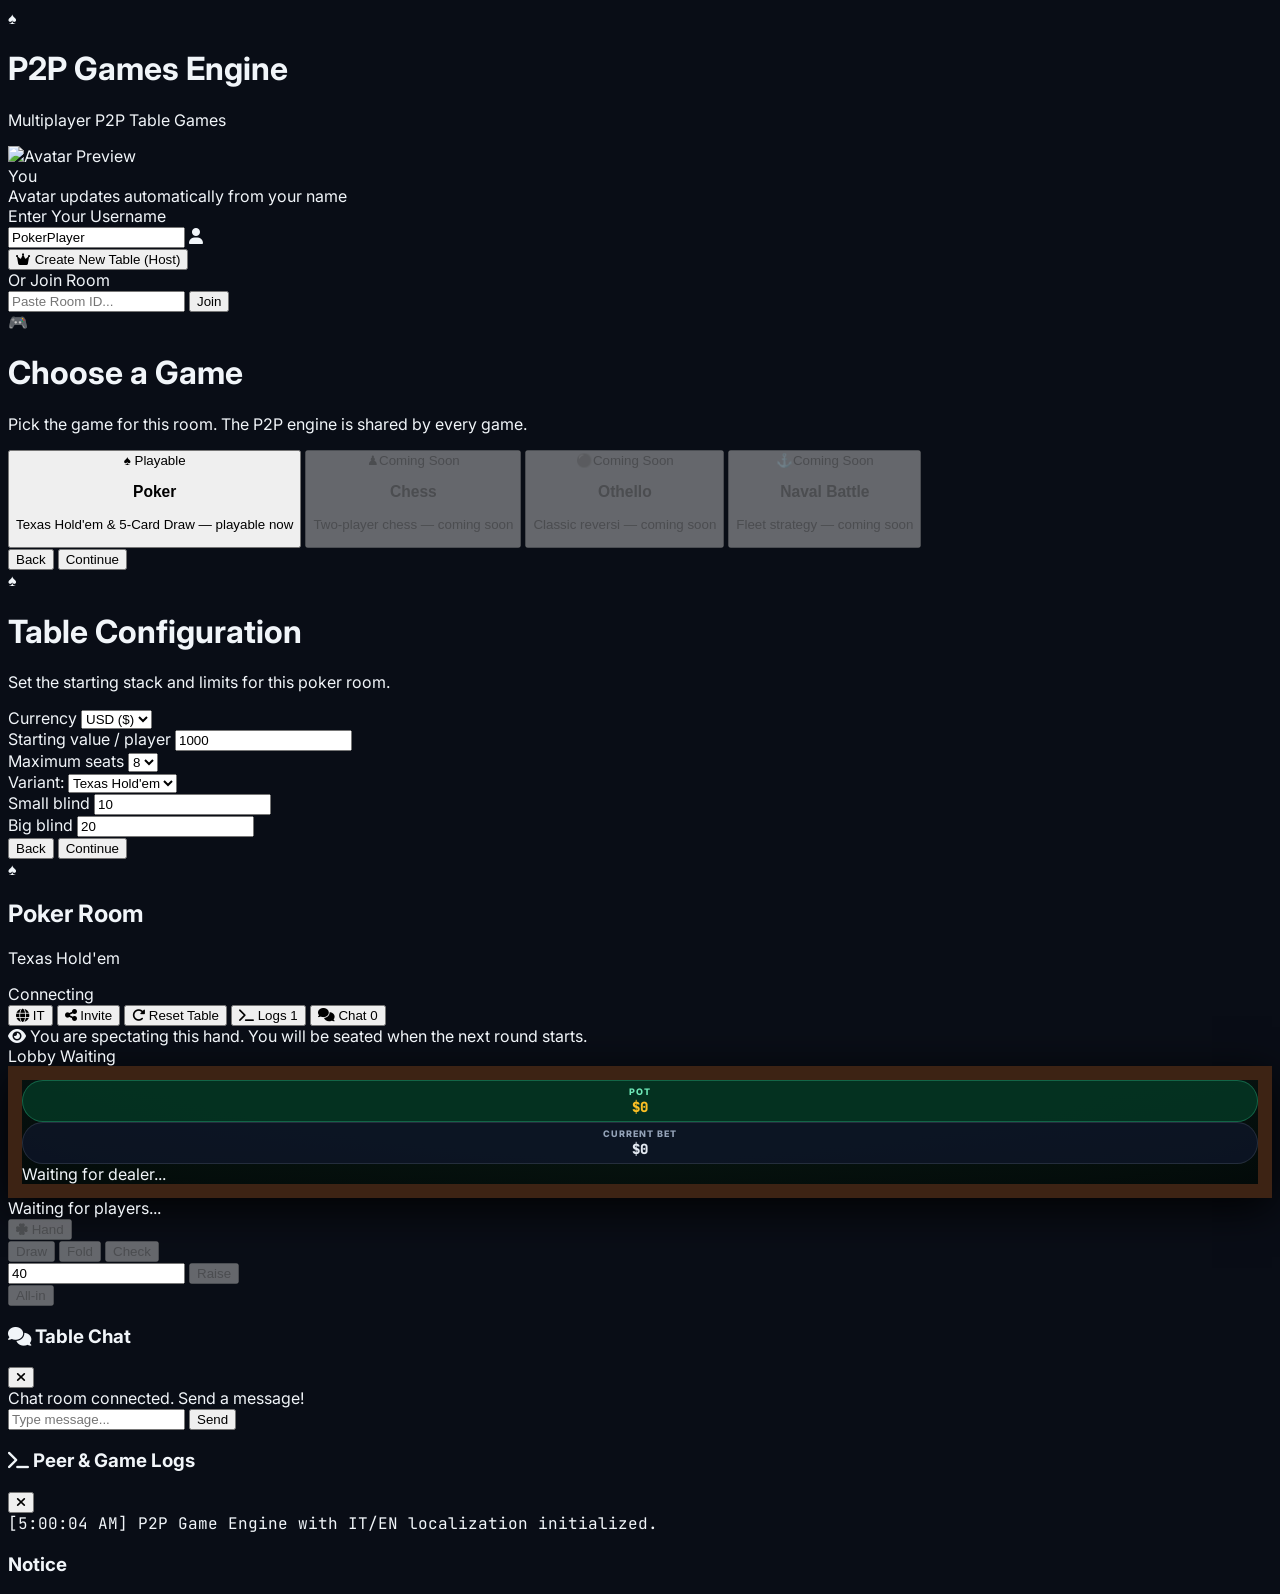
==== commit a5b5c1a8: "Added new reset table functionality in order to enable to session reuse and new joiner accept. Added" ====
--- a/index.html
+++ b/index.html
@@ -3,7 +3,7 @@
 <head>
     <meta charset="UTF-8">
     <meta name="viewport" content="width=device-width, initial-scale=1.0, maximum-scale=1.0, user-scalable=no">
-    <title>P2P Poker Engine & Multiplayer Framework</title>
+    <title>P2P Games Engine</title>
     <!-- Tailwind CSS -->
     <script src="https://cdn.tailwindcss.com"></script>
     <!-- PeerJS for WebRTC P2P Communications -->
@@ -25,8 +25,8 @@
                 <div class="w-14 h-14 rounded-2xl bg-emerald-600/20 border border-emerald-500/40 text-emerald-400 flex items-center justify-center text-3xl mx-auto mb-3 font-black shadow-lg shadow-emerald-950/50">
                     ♠
                 </div>
-                <h1 class="text-2xl font-black tracking-tight text-white">P2P Game Engine</h1>
-                <p class="text-xs text-slate-400 mt-1">Multiplayer Texas Hold'em & 5-Card Draw</p>
+                <h1 class="text-2xl font-black tracking-tight text-white">P2P Games Engine</h1>
+                <p class="text-xs text-slate-400 mt-1">Multiplayer P2P Table Games</p>
             </div>
 
             <!-- Avatar Preview & Username Input -->
@@ -191,29 +191,35 @@
 
         <!-- Top Navigation Header -->
         <header class="h-14 bg-slate-900 border-b border-slate-800 flex items-center justify-between px-3 sm:px-4 z-20 shrink-0">
-            <div class="flex items-center space-x-2 sm:space-x-3">
+            <div class="flex items-center space-x-2 sm:space-x-1">
                 <div class="w-8 h-8 rounded-xl bg-emerald-600 flex items-center justify-center text-white font-black text-lg shadow-md shadow-emerald-950">
                     ♠
                 </div>
-                <div>
-                    <h2 class="font-extrabold text-xs sm:text-sm leading-tight flex items-center gap-1.5">
-                        <span id="roomStatusText" data-i18n="pokerRoom">Poker Room</span>
-                    </h2>
-                    <p id="variantLabel" class="text-[10px] text-slate-400 hidden sm:block">Texas Hold'em</p><p id="tableConfigLabel" class="text-[9px] text-slate-500 hidden sm:block"></p>
-                </div>
-                <span id="roomStatusBadge" class="text-[10px] font-bold px-2 py-0.5 rounded-full bg-slate-800 text-slate-400 border border-slate-700" data-i18n="connecting">Connecting</span>
-            </div>
-
+                <div class="flex flex-col sm:flex-row items-center justify-center gap-1.5 sm:gap-2">
+                    <div>
+                        <h2 class="font-extrabold text-xs sm:text-sm leading-tight flex items-center gap-1.5">
+                            <span id="roomStatusText" data-i18n="pokerRoom">Poker Room</span>
+                        </h2>
+                        <p id="variantLabel" class="text-[10px] text-slate-400 hidden sm:block">Texas Hold'em</p><p id="tableConfigLabel" class="text-[9px] text-slate-500 hidden sm:block"></p>
+                    </div>
+                    <span id="roomStatusBadge" class="text-[10px] font-bold px-2 py-0.5 rounded-full bg-slate-800 text-slate-400 border border-slate-700" data-i18n="connecting">Connecting</span>
+                </div>
+            </div>
             <!-- Header Right Action Counters & Share -->
             <div class="flex items-center space-x-1.5 sm:space-x-2">
                 <button id="langToggleBtn" title="Switch language / Cambia lingua" class="flex items-center gap-1.5 px-2.5 py-1.5 rounded-lg bg-slate-800 hover:bg-slate-700 text-slate-200 border border-slate-700 text-xs font-bold transition">
-                    <i class="fa-solid fa-globe text-blue-400"></i>
-                    <span id="langToggleLabel">IT</span>
+                    <i class="hidden sm:inline fa-solid fa-globe text-blue-400"></i>
+                    <span class="sm:text-[0.625rem]" id="langToggleLabel">IT</span>
                 </button>
 
                 <button id="shareRoomBtn" title="Share Table Link" class="flex items-center gap-1.5 px-2.5 py-1.5 rounded-lg bg-slate-800 hover:bg-slate-700 text-slate-200 border border-slate-700 text-xs font-semibold transition">
                     <i class="fa-solid fa-share-nodes text-emerald-400"></i>
                     <span class="hidden sm:inline" data-i18n="invite">Invite</span>
+                </button>
+
+                <button id="resetTableBtn" title="Reset table" class="hidden flex items-center gap-1.5 px-2.5 py-1.5 rounded-lg bg-amber-700 hover:bg-amber-600 text-white border border-amber-600/60 text-xs font-bold transition">
+                    <i class="fa-solid fa-rotate-right"></i>
+                    <span class="hidden sm:inline" data-i18n="resetTable">Reset Table</span>
                 </button>
 
                 <button id="toggleLogsBtn" class="relative px-2.5 py-1.5 rounded-lg bg-slate-800 hover:bg-slate-700 text-slate-200 border border-slate-700 text-xs font-semibold flex items-center gap-1.5 transition">
@@ -235,8 +241,11 @@
             <i class="fa-solid fa-eye"></i> <span data-i18n="spectatorMsg">You are spectating this hand. You will be seated when the next round starts.</span>
         </div>
 
+        
         <!-- Central Table Workspace -->
         <main class="flex-1 relative flex flex-col items-center justify-between p-2 sm:p-4 overflow-y-auto min-h-0">
+            <!-- General infos -->
+            <div id="gamePhaseText" class="text-[10px] sm:text-xs font-black uppercase tracking-[0.18em] text-emerald-300 text-center">Lobby Waiting</div>
 
             <!-- Responsive Table Felt Container -->
             <div class="w-full max-w-6xl my-auto relative flex flex-col items-center justify-center">
@@ -274,7 +283,6 @@
             </div>
 
             <!-- General infos -->
-            <div id="gamePhaseText" class="text-[10px] sm:text-xs font-black uppercase tracking-[0.18em] text-emerald-300 text-center">Lobby Waiting</div>
             <div id="playerHandSummary" class="text-xs sm:text-sm font-bold text-slate-300 px-2 text-center truncate max-w-full">Waiting for players...</div>
 
             <!-- Bottom Controls Container -->
@@ -282,8 +290,9 @@
                 
                 <!-- Player Gameplay Action Buttons -->
                 <div class="bg-slate-900/90 border border-slate-800 p-2 rounded-2xl flex items-center justify-between gap-2 backdrop-blur-md">
-                    <button id="startGameBtn" disabled class="deal-hand-btn items-center px-3.5 sm:px-5 py-1.5 rounded-xl bg-gradient-to-r from-emerald-500 to-teal-500 hover:from-emerald-400 hover:to-teal-400 disabled:opacity-30 disabled:pointer-events-none text-white text-xs font-extrabold shadow transition">
-                        <i class="fa-solid fa-clover text-amber-200"></i> <span data-i18n="dealHand">Deal Hand</span>
+                    <button id="startGameBtn" disabled class="deal-hand-btn items-center px-3.5 sm:px-4 py-1.5 rounded-xl bg-gradient-to-r from-emerald-500 to-teal-500 hover:from-emerald-400 hover:to-teal-400 disabled:opacity-30 disabled:pointer-events-none text-white text-xs sm:text-[0.65rem] font-extrabold shadow transition">
+                        <i class="fa-solid fa-clover text-amber-200"></i> 
+                        <span data-i18n="dealHand">Deal Hand</span>
                     </button>
                     <div id="actionControls" class="flex items-center justify-end gap-1.5 sm:gap-2">
                         <div class="flex flex-col sm:flex-row items-center justify-center gap-1.5 sm:gap-2">                        
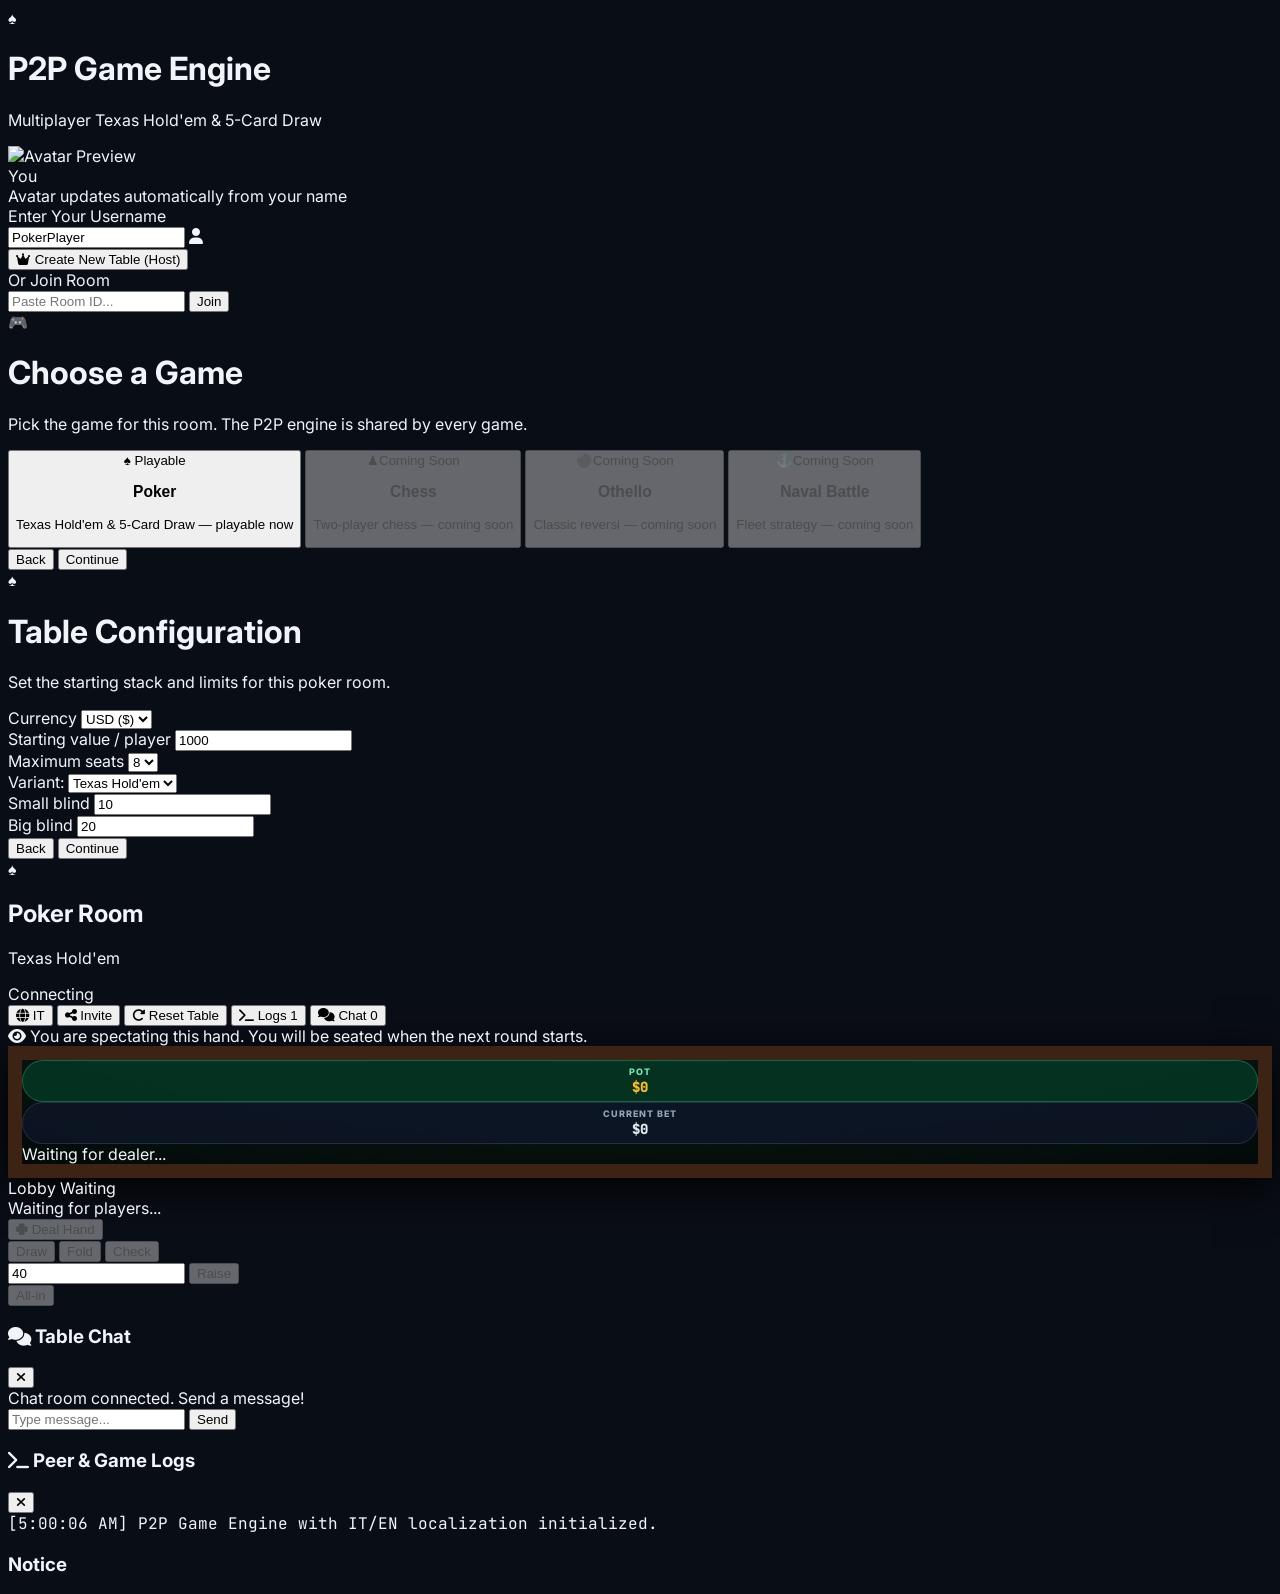
==== commit c61a4310: "Added new reset table functionality in order to enable to session reuse and new joiner accept. Added" ====
--- a/index.html
+++ b/index.html
@@ -3,7 +3,7 @@
 <head>
     <meta charset="UTF-8">
     <meta name="viewport" content="width=device-width, initial-scale=1.0, maximum-scale=1.0, user-scalable=no">
-    <title>P2P Games Engine</title>
+    <title>P2P Poker Engine & Multiplayer Framework</title>
     <!-- Tailwind CSS -->
     <script src="https://cdn.tailwindcss.com"></script>
     <!-- PeerJS for WebRTC P2P Communications -->
@@ -25,8 +25,8 @@
                 <div class="w-14 h-14 rounded-2xl bg-emerald-600/20 border border-emerald-500/40 text-emerald-400 flex items-center justify-center text-3xl mx-auto mb-3 font-black shadow-lg shadow-emerald-950/50">
                     ♠
                 </div>
-                <h1 class="text-2xl font-black tracking-tight text-white">P2P Games Engine</h1>
-                <p class="text-xs text-slate-400 mt-1">Multiplayer P2P Table Games</p>
+                <h1 class="text-2xl font-black tracking-tight text-white">P2P Game Engine</h1>
+                <p class="text-xs text-slate-400 mt-1">Multiplayer Texas Hold'em & 5-Card Draw</p>
             </div>
 
             <!-- Avatar Preview & Username Input -->
@@ -191,25 +191,24 @@
 
         <!-- Top Navigation Header -->
         <header class="h-14 bg-slate-900 border-b border-slate-800 flex items-center justify-between px-3 sm:px-4 z-20 shrink-0">
-            <div class="flex items-center space-x-2 sm:space-x-1">
+            <div class="flex items-center space-x-2 sm:space-x-3">
                 <div class="w-8 h-8 rounded-xl bg-emerald-600 flex items-center justify-center text-white font-black text-lg shadow-md shadow-emerald-950">
                     ♠
                 </div>
-                <div class="flex flex-col sm:flex-row items-center justify-center gap-1.5 sm:gap-2">
-                    <div>
-                        <h2 class="font-extrabold text-xs sm:text-sm leading-tight flex items-center gap-1.5">
-                            <span id="roomStatusText" data-i18n="pokerRoom">Poker Room</span>
-                        </h2>
-                        <p id="variantLabel" class="text-[10px] text-slate-400 hidden sm:block">Texas Hold'em</p><p id="tableConfigLabel" class="text-[9px] text-slate-500 hidden sm:block"></p>
-                    </div>
-                    <span id="roomStatusBadge" class="text-[10px] font-bold px-2 py-0.5 rounded-full bg-slate-800 text-slate-400 border border-slate-700" data-i18n="connecting">Connecting</span>
-                </div>
-            </div>
+                <div>
+                    <h2 class="font-extrabold text-xs sm:text-sm leading-tight flex items-center gap-1.5">
+                        <span id="roomStatusText" data-i18n="pokerRoom">Poker Room</span>
+                    </h2>
+                    <p id="variantLabel" class="text-[10px] text-slate-400 hidden sm:block">Texas Hold'em</p><p id="tableConfigLabel" class="text-[9px] text-slate-500 hidden sm:block"></p>
+                </div>
+                <span id="roomStatusBadge" class="text-[10px] font-bold px-2 py-0.5 rounded-full bg-slate-800 text-slate-400 border border-slate-700" data-i18n="connecting">Connecting</span>
+            </div>
+
             <!-- Header Right Action Counters & Share -->
             <div class="flex items-center space-x-1.5 sm:space-x-2">
                 <button id="langToggleBtn" title="Switch language / Cambia lingua" class="flex items-center gap-1.5 px-2.5 py-1.5 rounded-lg bg-slate-800 hover:bg-slate-700 text-slate-200 border border-slate-700 text-xs font-bold transition">
-                    <i class="hidden sm:inline fa-solid fa-globe text-blue-400"></i>
-                    <span class="sm:text-[0.625rem]" id="langToggleLabel">IT</span>
+                    <i class="fa-solid fa-globe text-blue-400"></i>
+                    <span id="langToggleLabel">IT</span>
                 </button>
 
                 <button id="shareRoomBtn" title="Share Table Link" class="flex items-center gap-1.5 px-2.5 py-1.5 rounded-lg bg-slate-800 hover:bg-slate-700 text-slate-200 border border-slate-700 text-xs font-semibold transition">
@@ -241,11 +240,8 @@
             <i class="fa-solid fa-eye"></i> <span data-i18n="spectatorMsg">You are spectating this hand. You will be seated when the next round starts.</span>
         </div>
 
-        
         <!-- Central Table Workspace -->
         <main class="flex-1 relative flex flex-col items-center justify-between p-2 sm:p-4 overflow-y-auto min-h-0">
-            <!-- General infos -->
-            <div id="gamePhaseText" class="text-[10px] sm:text-xs font-black uppercase tracking-[0.18em] text-emerald-300 text-center">Lobby Waiting</div>
 
             <!-- Responsive Table Felt Container -->
             <div class="w-full max-w-6xl my-auto relative flex flex-col items-center justify-center">
@@ -283,6 +279,7 @@
             </div>
 
             <!-- General infos -->
+            <div id="gamePhaseText" class="text-[10px] sm:text-xs font-black uppercase tracking-[0.18em] text-emerald-300 text-center">Lobby Waiting</div>
             <div id="playerHandSummary" class="text-xs sm:text-sm font-bold text-slate-300 px-2 text-center truncate max-w-full">Waiting for players...</div>
 
             <!-- Bottom Controls Container -->
@@ -290,9 +287,8 @@
                 
                 <!-- Player Gameplay Action Buttons -->
                 <div class="bg-slate-900/90 border border-slate-800 p-2 rounded-2xl flex items-center justify-between gap-2 backdrop-blur-md">
-                    <button id="startGameBtn" disabled class="deal-hand-btn items-center px-3.5 sm:px-4 py-1.5 rounded-xl bg-gradient-to-r from-emerald-500 to-teal-500 hover:from-emerald-400 hover:to-teal-400 disabled:opacity-30 disabled:pointer-events-none text-white text-xs sm:text-[0.65rem] font-extrabold shadow transition">
-                        <i class="fa-solid fa-clover text-amber-200"></i> 
-                        <span data-i18n="dealHand">Deal Hand</span>
+                    <button id="startGameBtn" disabled class="deal-hand-btn items-center px-3.5 sm:px-5 py-1.5 rounded-xl bg-gradient-to-r from-emerald-500 to-teal-500 hover:from-emerald-400 hover:to-teal-400 disabled:opacity-30 disabled:pointer-events-none text-white text-xs font-extrabold shadow transition">
+                        <i class="fa-solid fa-clover text-amber-200"></i> <span data-i18n="dealHand">Deal Hand</span>
                     </button>
                     <div id="actionControls" class="flex items-center justify-end gap-1.5 sm:gap-2">
                         <div class="flex flex-col sm:flex-row items-center justify-center gap-1.5 sm:gap-2">                        
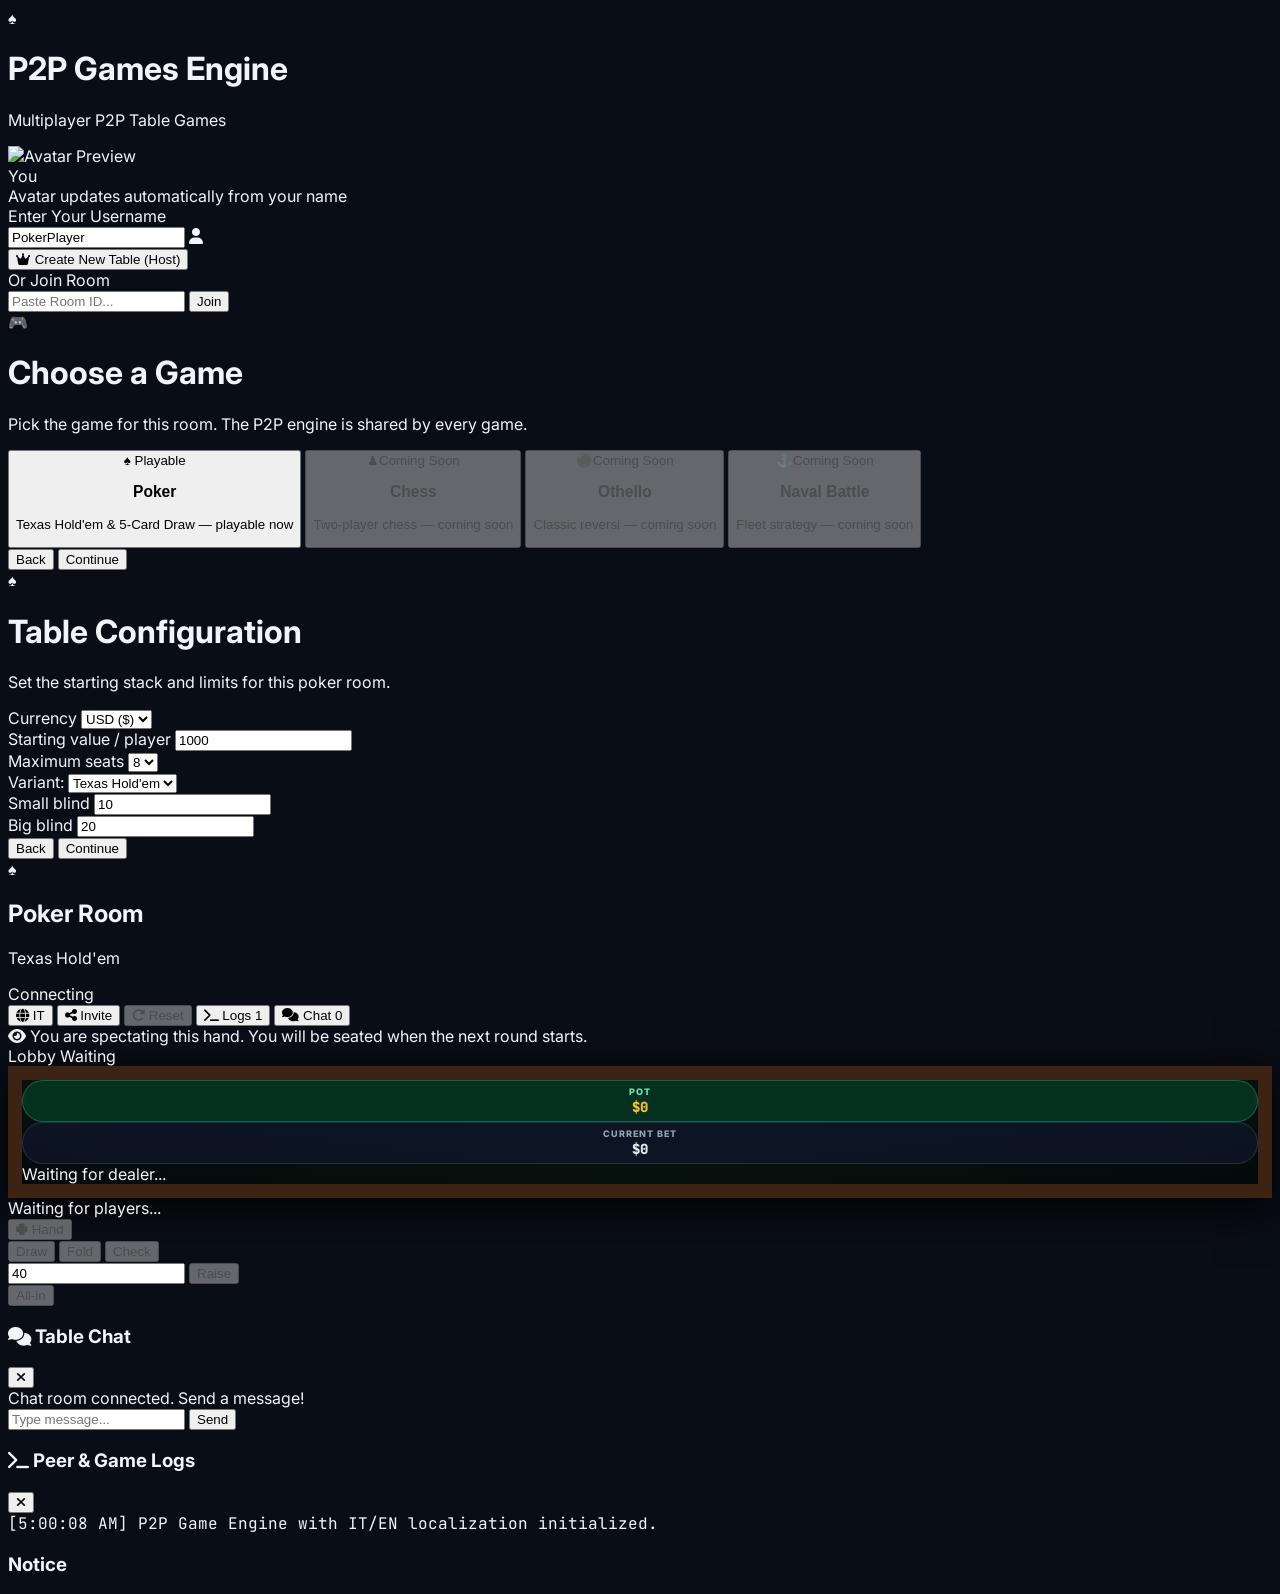
==== commit 5de199d1: "Refactor UI elements and localization strings for improved clarity and usability. Updated button tit" ====
--- a/index.html
+++ b/index.html
@@ -3,9 +3,9 @@
 <head>
     <meta charset="UTF-8">
     <meta name="viewport" content="width=device-width, initial-scale=1.0, maximum-scale=1.0, user-scalable=no">
-    <title>P2P Poker Engine & Multiplayer Framework</title>
+    <title>P2P Games Engine</title>
     <!-- Tailwind CSS -->
-    <script src="https://cdn.tailwindcss.com"></script>
+    <script src="https://cdn.jsdelivr.net/npm/@tailwindcss/browser@4"></script>
     <!-- PeerJS for WebRTC P2P Communications -->
     <script src="https://unpkg.com/peerjs@1.5.2/dist/peerjs.min.js"></script>
     <!-- FontAwesome Icons -->
@@ -25,8 +25,8 @@
                 <div class="w-14 h-14 rounded-2xl bg-emerald-600/20 border border-emerald-500/40 text-emerald-400 flex items-center justify-center text-3xl mx-auto mb-3 font-black shadow-lg shadow-emerald-950/50">
                     ♠
                 </div>
-                <h1 class="text-2xl font-black tracking-tight text-white">P2P Game Engine</h1>
-                <p class="text-xs text-slate-400 mt-1">Multiplayer Texas Hold'em & 5-Card Draw</p>
+                <h1 class="text-2xl font-black tracking-tight text-white">P2P Games Engine</h1>
+                <p class="text-xs text-slate-400 mt-1">Multiplayer P2P Table Games</p>
             </div>
 
             <!-- Avatar Preview & Username Input -->
@@ -191,24 +191,25 @@
 
         <!-- Top Navigation Header -->
         <header class="h-14 bg-slate-900 border-b border-slate-800 flex items-center justify-between px-3 sm:px-4 z-20 shrink-0">
-            <div class="flex items-center space-x-2 sm:space-x-3">
+            <div class="flex items-center space-x-2 sm:space-x-1">
                 <div class="w-8 h-8 rounded-xl bg-emerald-600 flex items-center justify-center text-white font-black text-lg shadow-md shadow-emerald-950">
                     ♠
                 </div>
-                <div>
-                    <h2 class="font-extrabold text-xs sm:text-sm leading-tight flex items-center gap-1.5">
-                        <span id="roomStatusText" data-i18n="pokerRoom">Poker Room</span>
-                    </h2>
-                    <p id="variantLabel" class="text-[10px] text-slate-400 hidden sm:block">Texas Hold'em</p><p id="tableConfigLabel" class="text-[9px] text-slate-500 hidden sm:block"></p>
-                </div>
-                <span id="roomStatusBadge" class="text-[10px] font-bold px-2 py-0.5 rounded-full bg-slate-800 text-slate-400 border border-slate-700" data-i18n="connecting">Connecting</span>
-            </div>
-
+                <div class="flex flex-col sm:flex-row items-center justify-center gap-1.5 sm:gap-2">
+                    <div>
+                        <h2 class="font-extrabold text-xs sm:text-sm leading-tight flex items-center gap-1.5">
+                            <span id="roomStatusText" data-i18n="pokerRoom">Poker Room</span>
+                        </h2>
+                        <p id="variantLabel" class="text-[10px] text-slate-400 hidden sm:block">Texas Hold'em</p><p id="tableConfigLabel" class="text-[9px] text-slate-500 hidden sm:block"></p>
+                    </div>
+                    <span id="roomStatusBadge" class="text-[10px] font-bold px-2 py-0.5 rounded-full bg-slate-800 text-slate-400 border border-slate-700" data-i18n="connecting">Connecting</span>
+                </div>
+            </div>
             <!-- Header Right Action Counters & Share -->
             <div class="flex items-center space-x-1.5 sm:space-x-2">
-                <button id="langToggleBtn" title="Switch language / Cambia lingua" class="flex items-center gap-1.5 px-2.5 py-1.5 rounded-lg bg-slate-800 hover:bg-slate-700 text-slate-200 border border-slate-700 text-xs font-bold transition">
-                    <i class="fa-solid fa-globe text-blue-400"></i>
-                    <span id="langToggleLabel">IT</span>
+                <button id="langToggleBtn" title="Switch Language" class="flex items-center gap-1.5 px-2.5 py-1.5 rounded-lg bg-slate-800 hover:bg-slate-700 text-slate-200 border border-slate-700 text-xs font-bold transition">
+                    <i class="hidden sm:inline fa-solid fa-globe text-blue-400"></i>
+                    <span class="sm:text-[0.625rem]" id="langToggleLabel">IT</span>
                 </button>
 
                 <button id="shareRoomBtn" title="Share Table Link" class="flex items-center gap-1.5 px-2.5 py-1.5 rounded-lg bg-slate-800 hover:bg-slate-700 text-slate-200 border border-slate-700 text-xs font-semibold transition">
@@ -216,18 +217,18 @@
                     <span class="hidden sm:inline" data-i18n="invite">Invite</span>
                 </button>
 
-                <button id="resetTableBtn" title="Reset table" class="hidden flex items-center gap-1.5 px-2.5 py-1.5 rounded-lg bg-amber-700 hover:bg-amber-600 text-white border border-amber-600/60 text-xs font-bold transition">
+                <button id="resetTableBtn" title="Reset Table" disabled class="flex items-center gap-1.5 px-2.5 py-1.5 rounded-lg bg-amber-700 hover:bg-amber-600 text-white border border-amber-600/60 disabled:opacity-30 disabled:pointer-events-none text-xs font-bold transition">
                     <i class="fa-solid fa-rotate-right"></i>
-                    <span class="hidden sm:inline" data-i18n="resetTable">Reset Table</span>
-                </button>
-
-                <button id="toggleLogsBtn" class="relative px-2.5 py-1.5 rounded-lg bg-slate-800 hover:bg-slate-700 text-slate-200 border border-slate-700 text-xs font-semibold flex items-center gap-1.5 transition">
+                    <span class="hidden sm:inline" data-i18n="resetTable">Reset</span>
+                </button>
+
+                <button id="toggleLogsBtn" title="Toggle Logs" class="relative px-2.5 py-1.5 rounded-lg bg-slate-800 hover:bg-slate-700 text-slate-200 border border-slate-700 text-xs font-semibold flex items-center gap-1.5 transition">
                     <i class="fa-solid fa-terminal text-blue-400"></i>
                     <span class="hidden md:inline">Logs</span>
                     <span id="logsBadge" class="hidden absolute -top-1 -right-1 bg-blue-500 text-white text-[10px] w-4 h-4 rounded-full flex items-center justify-center font-bold">0</span>
                 </button>
 
-                <button id="toggleChatBtn" class="relative px-2.5 py-1.5 rounded-lg bg-slate-800 hover:bg-slate-700 text-slate-200 border border-slate-700 text-xs font-semibold flex items-center gap-1.5 transition">
+                <button id="toggleChatBtn" title="Toggle Chat" class="relative px-2.5 py-1.5 rounded-lg bg-slate-800 hover:bg-slate-700 text-slate-200 border border-slate-700 text-xs font-semibold flex items-center gap-1.5 transition">
                     <i class="fa-solid fa-comments text-emerald-400"></i>
                     <span class="hidden md:inline">Chat</span>
                     <span id="chatBadge" class="hidden absolute -top-1 -right-1 bg-emerald-500 text-slate-950 text-[10px] w-4 h-4 rounded-full flex items-center justify-center font-bold">0</span>
@@ -240,8 +241,11 @@
             <i class="fa-solid fa-eye"></i> <span data-i18n="spectatorMsg">You are spectating this hand. You will be seated when the next round starts.</span>
         </div>
 
+        
         <!-- Central Table Workspace -->
         <main class="flex-1 relative flex flex-col items-center justify-between p-2 sm:p-4 overflow-y-auto min-h-0">
+            <!-- General infos -->
+            <div id="gamePhaseText" class="text-[10px] sm:text-xs font-black uppercase tracking-[0.18em] text-emerald-300 text-center">Lobby Waiting</div>
 
             <!-- Responsive Table Felt Container -->
             <div class="w-full max-w-6xl my-auto relative flex flex-col items-center justify-center">
@@ -279,7 +283,6 @@
             </div>
 
             <!-- General infos -->
-            <div id="gamePhaseText" class="text-[10px] sm:text-xs font-black uppercase tracking-[0.18em] text-emerald-300 text-center">Lobby Waiting</div>
             <div id="playerHandSummary" class="text-xs sm:text-sm font-bold text-slate-300 px-2 text-center truncate max-w-full">Waiting for players...</div>
 
             <!-- Bottom Controls Container -->
@@ -287,8 +290,9 @@
                 
                 <!-- Player Gameplay Action Buttons -->
                 <div class="bg-slate-900/90 border border-slate-800 p-2 rounded-2xl flex items-center justify-between gap-2 backdrop-blur-md">
-                    <button id="startGameBtn" disabled class="deal-hand-btn items-center px-3.5 sm:px-5 py-1.5 rounded-xl bg-gradient-to-r from-emerald-500 to-teal-500 hover:from-emerald-400 hover:to-teal-400 disabled:opacity-30 disabled:pointer-events-none text-white text-xs font-extrabold shadow transition">
-                        <i class="fa-solid fa-clover text-amber-200"></i> <span data-i18n="dealHand">Deal Hand</span>
+                    <button id="startGameBtn" disabled class="deal-hand-btn items-center px-3.5 sm:px-4 py-1.5 rounded-xl bg-gradient-to-r from-emerald-500 to-teal-500 hover:from-emerald-400 hover:to-teal-400 disabled:opacity-30 disabled:pointer-events-none text-white text-xs sm:text-[0.65rem] font-extrabold shadow transition">
+                        <i class="fa-solid fa-clover text-amber-200"></i> 
+                        <span data-i18n="dealHand">Deal Hand</span>
                     </button>
                     <div id="actionControls" class="flex items-center justify-end gap-1.5 sm:gap-2">
                         <div class="flex flex-col sm:flex-row items-center justify-center gap-1.5 sm:gap-2">                        
@@ -367,7 +371,7 @@
     <script src="js/utils.js"></script>
     <script src="js/hand-evaluator.js"></script>
     <script src="js/game-logic.js"></script>
-    <script src="js/network-config.js"></script>
+    <script src="network-config.js"></script>
     <script src="js/network.js"></script>
     <script src="js/ui.js"></script>
     <script src="js/events.js"></script>
--- a/css/style.css
+++ b/css/style.css
@@ -54,7 +54,7 @@
 
 /* --- Poker visual polish --- */
 .poker-card {
-    width: clamp(58px, 7.2vw, 92px);
+    /* width: clamp(58px, 7.2vw, 92px); */
     aspect-ratio: 5 / 7;
     height: auto !important;
     flex: 0 0 auto;
@@ -207,7 +207,3 @@
 @media (prefers-reduced-motion: reduce) {
     .winner-card { animation: none; }
 }
-
-/* Gameplay controls are visible only during an active hand. */
-#actionControls.hidden { display:none !important; }
-#startGameBtn.hidden { display:none !important; }
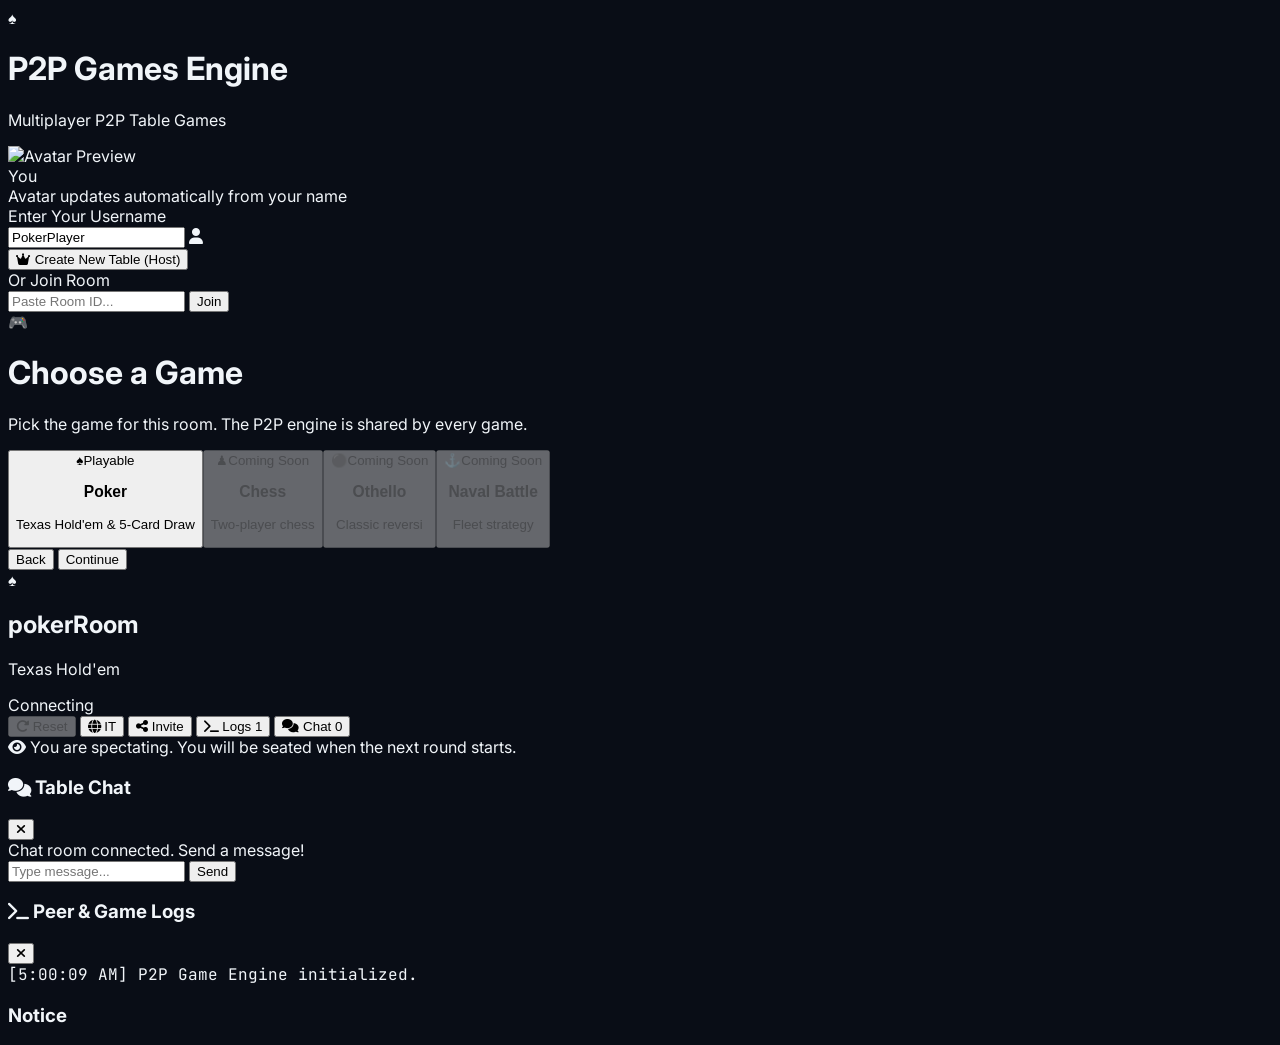
==== commit 87cc03c6: "New massive ui/logic refactor. Introduced a full split between common main/core logic and ui element" ====
--- a/index.html
+++ b/index.html
@@ -12,13 +12,13 @@
     <link rel="stylesheet" href="https://cdnjs.cloudflare.com/ajax/libs/font-awesome/6.4.0/css/all.min.css">
     <!-- Inter & JetBrains Mono Fonts -->
     <link href="https://fonts.googleapis.com/css2?family=Inter:wght@400;500;600;700;800&family=JetBrains+Mono:wght@400;600&display=swap" rel="stylesheet">
-    
-    <link rel="stylesheet" href="css/style.css">
+    <!-- Core styles only: page chrome shared by every game. Each game adds its own css/games/<id>.css when it loads. -->
+    <link rel="stylesheet" href="css/base.css">
 </head>
 <body class="h-full w-full flex flex-col bg-slate-950 text-slate-100 overflow-hidden">
 
     <!-- WELCOME SCREEN (Initial Onboarding State) -->
-    <div id="welcomeScreen" class="fixed inset-0 z-50 flex items-center justify-center p-4 bg-slate-950/95 backdrop-blur-md overflow-y-auto">
+    <div id="welcomeScreen" data-screen class="fixed inset-0 z-50 flex items-center justify-center p-4 bg-slate-950/95 backdrop-blur-md overflow-y-auto">
         <div class="bg-slate-900 border border-slate-800 rounded-3xl p-6 sm:p-8 max-w-md w-full shadow-2xl relative my-auto">
             
             <div class="text-center mb-6">
@@ -85,7 +85,7 @@
     </div>
 
     <!-- GAME SELECTION SCREEN -->
-    <div id="gameSelectionScreen" class="hidden fixed inset-0 z-50 flex items-center justify-center p-4 bg-slate-950/95 backdrop-blur-md overflow-y-auto">
+    <div id="gameSelectionScreen" data-screen class="hidden fixed inset-0 z-50 flex items-center justify-center p-4 bg-slate-950/95 backdrop-blur-md overflow-y-auto">
         <div class="bg-slate-900 border border-slate-800 rounded-3xl p-6 sm:p-8 max-w-3xl w-full shadow-2xl my-auto">
             <div class="text-center mb-6">
                 <div class="w-14 h-14 rounded-2xl bg-blue-600/20 border border-blue-500/40 text-blue-400 flex items-center justify-center text-3xl mx-auto mb-3 font-black">🎮</div>
@@ -93,31 +93,7 @@
                 <p class="text-xs text-slate-400 mt-1" data-i18n="gameSelectionSubtitle">Pick the game for this room. The P2P engine is shared by every game.</p>
             </div>
 
-            <div id="gameCards" class="grid grid-cols-1 sm:grid-cols-2 gap-3">
-                <button data-game-id="poker" class="game-choice text-left p-4 rounded-2xl border border-emerald-500/60 bg-emerald-950/30 hover:bg-emerald-950/50 transition">
-                    <div class="flex items-start justify-between gap-3">
-                        <span class="text-3xl">♠</span>
-                        <span class="text-[9px] uppercase tracking-widest font-black text-emerald-400">Playable</span>
-                    </div>
-                    <h3 class="mt-3 text-base font-black text-white" data-i18n="pokerGame">Poker</h3>
-                    <p class="text-xs text-slate-400 mt-1" data-i18n="pokerDescription">Texas Hold'em & 5-Card Draw — playable now</p>
-                </button>
-                <button data-game-id="chess" disabled class="game-choice text-left p-4 rounded-2xl border border-slate-700 bg-slate-950/40 opacity-60 cursor-not-allowed">
-                    <div class="flex items-start justify-between gap-3"><span class="text-3xl">♟</span><span class="text-[9px] uppercase tracking-widest font-black text-slate-500" data-i18n="comingSoon">Coming Soon</span></div>
-                    <h3 class="mt-3 text-base font-black text-white" data-i18n="chessGame">Chess</h3>
-                    <p class="text-xs text-slate-400 mt-1" data-i18n="chessDescription">Two-player chess — coming soon</p>
-                </button>
-                <button data-game-id="othello" disabled class="game-choice text-left p-4 rounded-2xl border border-slate-700 bg-slate-950/40 opacity-60 cursor-not-allowed">
-                    <div class="flex items-start justify-between gap-3"><span class="text-3xl">⚫</span><span class="text-[9px] uppercase tracking-widest font-black text-slate-500" data-i18n="comingSoon">Coming Soon</span></div>
-                    <h3 class="mt-3 text-base font-black text-white" data-i18n="othelloGame">Othello</h3>
-                    <p class="text-xs text-slate-400 mt-1" data-i18n="othelloDescription">Classic reversi — coming soon</p>
-                </button>
-                <button data-game-id="naval" disabled class="game-choice text-left p-4 rounded-2xl border border-slate-700 bg-slate-950/40 opacity-60 cursor-not-allowed">
-                    <div class="flex items-start justify-between gap-3"><span class="text-3xl">⚓</span><span class="text-[9px] uppercase tracking-widest font-black text-slate-500" data-i18n="comingSoon">Coming Soon</span></div>
-                    <h3 class="mt-3 text-base font-black text-white" data-i18n="navalGame">Naval Battle</h3>
-                    <p class="text-xs text-slate-400 mt-1" data-i18n="navalDescription">Fleet strategy — coming soon</p>
-                </button>
-            </div>
+            <div id="gameCards" class="grid grid-cols-1 sm:grid-cols-2 gap-3"></div>
 
             <div class="mt-5 flex justify-end gap-2">
                 <button id="gameSelectionBackBtn" class="px-4 py-2 rounded-xl bg-slate-800 hover:bg-slate-700 border border-slate-700 text-xs font-bold" data-i18n="backBtn">Back</button>
@@ -126,73 +102,13 @@
         </div>
     </div>
 
-    <!-- POKER TABLE CONFIGURATION -->
-    <div id="pokerConfigScreen" class="hidden fixed inset-0 z-50 flex items-center justify-center p-4 bg-slate-950/95 backdrop-blur-md overflow-y-auto">
-        <div class="bg-slate-900 border border-slate-800 rounded-3xl p-6 sm:p-8 max-w-lg w-full shadow-2xl my-auto">
-            <div class="mb-6">
-                <div class="flex items-center gap-3">
-                    <div class="w-12 h-12 rounded-2xl bg-emerald-600/20 border border-emerald-500/40 text-emerald-400 flex items-center justify-center text-2xl">♠</div>
-                    <div>
-                        <h1 class="text-xl font-black text-white" data-i18n="tableConfiguration">Table Configuration</h1>
-                        <p class="text-xs text-slate-400 mt-1" data-i18n="tableConfigurationHint">Set the starting stack and limits for this poker room.</p>
-                    </div>
-                </div>
-            </div>
-
-            <div id="pokerConfigForm" class="space-y-4">
-                <div>
-                    <label class="block text-xs font-semibold text-slate-300 mb-1.5" data-i18n="currency">Currency</label>
-                    <select id="currencySelect" class="w-full bg-slate-800 border border-slate-700 rounded-xl px-3 py-2.5 text-sm text-white outline-none focus:border-emerald-500">
-                        <option value="USD" data-i18n="usd">USD ($)</option>
-                        <option value="EUR" data-i18n="eur">EUR (€)</option>
-                    </select>
-                </div>
-                <div class="grid grid-cols-2 gap-3">
-                    <div>
-                        <label class="block text-xs font-semibold text-slate-300 mb-1.5" data-i18n="startingValue">Starting value / player</label>
-                        <input id="startingStackInput" type="number" min="1" step="10" value="1000" class="w-full bg-slate-800 border border-slate-700 rounded-xl px-3 py-2.5 text-sm text-white outline-none focus:border-emerald-500">
-                    </div>
-                    <div>
-                        <label class="block text-xs font-semibold text-slate-300 mb-1.5" data-i18n="maxSeats">Maximum seats</label>
-                        <select id="maxSeatsSelect" class="w-full bg-slate-800 border border-slate-700 rounded-xl px-3 py-2.5 text-sm text-white outline-none focus:border-emerald-500">
-                            <option value="2">2</option><option value="3">3</option><option value="4">4</option><option value="5">5</option><option value="6">6</option><option value="7">7</option><option value="8" selected>8</option>
-                        </select>
-                    </div>
-                </div>
-                <div>
-                    <label class="block text-xs font-semibold text-slate-300 mb-1.5" data-i18n="variant">Poker variant</label>
-                    <select id="variantConfigSelect" class="w-full bg-slate-800 border border-slate-700 rounded-xl px-3 py-2.5 text-sm text-white outline-none focus:border-emerald-500">
-                        <option value="holdem">Texas Hold'em</option>
-                        <option value="5card">5-Card Draw</option>
-                    </select>
-                </div>
-                <div class="grid grid-cols-2 gap-3">
-                    <div>
-                        <label class="block text-xs font-semibold text-slate-300 mb-1.5" data-i18n="smallBlindLabel">Small blind</label>
-                        <input id="smallBlindInput" type="number" min="1" step="1" value="10" class="w-full bg-slate-800 border border-slate-700 rounded-xl px-3 py-2.5 text-sm text-white outline-none focus:border-emerald-500">
-                    </div>
-                    <div>
-                        <label class="block text-xs font-semibold text-slate-300 mb-1.5" data-i18n="bigBlindLabel">Big blind</label>
-                        <input id="bigBlindInput" type="number" min="1" step="1" value="20" class="w-full bg-slate-800 border border-slate-700 rounded-xl px-3 py-2.5 text-sm text-white outline-none focus:border-emerald-500">
-                    </div>
-                </div>
-                <div id="configError" class="hidden text-xs text-rose-300 bg-rose-950/40 border border-rose-800/50 rounded-xl p-3"></div>
-            </div>
-
-            <div class="mt-6 flex justify-between gap-2">
-                <button id="pokerConfigBackBtn" class="px-4 py-2 rounded-xl bg-slate-800 hover:bg-slate-700 border border-slate-700 text-xs font-bold" data-i18n="backBtn">Back</button>
-                <button id="pokerConfigContinueBtn" class="px-5 py-2 rounded-xl bg-emerald-600 hover:bg-emerald-500 text-white text-xs font-black" data-i18n="continueBtn">Continue</button>
-            </div>
-        </div>
-    </div>
-
     <!-- GAME SCREEN (Main Interactive View) -->
-    <div id="gameScreen" class="hidden flex-1 flex flex-col h-full w-full overflow-hidden relative">
+    <div id="gameScreen" data-screen class="hidden flex-1 flex flex-col h-full w-full overflow-hidden relative">
 
         <!-- Top Navigation Header -->
         <header class="h-14 bg-slate-900 border-b border-slate-800 flex items-center justify-between px-3 sm:px-4 z-20 shrink-0">
             <div class="flex items-center space-x-2 sm:space-x-1">
-                <div class="w-8 h-8 rounded-xl bg-emerald-600 flex items-center justify-center text-white font-black text-lg shadow-md shadow-emerald-950">
+                <div id="headerGameIcon" class="w-8 h-8 rounded-xl bg-emerald-600 flex items-center justify-center text-white font-black text-lg shadow-md shadow-emerald-950">
                     ♠
                 </div>
                 <div class="flex flex-col sm:flex-row items-center justify-center gap-1.5 sm:gap-2">
@@ -207,6 +123,10 @@
             </div>
             <!-- Header Right Action Counters & Share -->
             <div class="flex items-center space-x-1.5 sm:space-x-2">
+                <button id="resetTableBtn" title="Reset Table" disabled class="flex items-center gap-1.5 px-2.5 py-1.5 rounded-lg bg-amber-700 hover:bg-amber-600 text-white border border-amber-600/60 disabled:opacity-30 disabled:pointer-events-none text-xs font-bold transition">
+                    <i class="fa-solid fa-rotate-right"></i>
+                    <span class="hidden sm:inline" data-i18n="resetTable">Reset</span>
+                </button>
                 <button id="langToggleBtn" title="Switch Language" class="flex items-center gap-1.5 px-2.5 py-1.5 rounded-lg bg-slate-800 hover:bg-slate-700 text-slate-200 border border-slate-700 text-xs font-bold transition">
                     <i class="hidden sm:inline fa-solid fa-globe text-blue-400"></i>
                     <span class="sm:text-[0.625rem]" id="langToggleLabel">IT</span>
@@ -217,10 +137,6 @@
                     <span class="hidden sm:inline" data-i18n="invite">Invite</span>
                 </button>
 
-                <button id="resetTableBtn" title="Reset Table" disabled class="flex items-center gap-1.5 px-2.5 py-1.5 rounded-lg bg-amber-700 hover:bg-amber-600 text-white border border-amber-600/60 disabled:opacity-30 disabled:pointer-events-none text-xs font-bold transition">
-                    <i class="fa-solid fa-rotate-right"></i>
-                    <span class="hidden sm:inline" data-i18n="resetTable">Reset</span>
-                </button>
 
                 <button id="toggleLogsBtn" title="Toggle Logs" class="relative px-2.5 py-1.5 rounded-lg bg-slate-800 hover:bg-slate-700 text-slate-200 border border-slate-700 text-xs font-semibold flex items-center gap-1.5 transition">
                     <i class="fa-solid fa-terminal text-blue-400"></i>
@@ -244,81 +160,11 @@
         
         <!-- Central Table Workspace -->
         <main class="flex-1 relative flex flex-col items-center justify-between p-2 sm:p-4 overflow-y-auto min-h-0">
-            <!-- General infos -->
-            <div id="gamePhaseText" class="text-[10px] sm:text-xs font-black uppercase tracking-[0.18em] text-emerald-300 text-center">Lobby Waiting</div>
-
-            <!-- Responsive Table Felt Container -->
-            <div class="w-full max-w-6xl my-auto relative flex flex-col items-center justify-center">
-                <div class="w-full aspect-[0.35/1] max-h-[66vh] rounded-[90px] sm:rounded-[180px] poker-felt relative flex flex-col items-center justify-center p-3 sm:p-6">
-                    <div class="absolute inset-3 sm:inset-6 rounded-[75px] sm:rounded-[160px] border border-emerald-400/20 pointer-events-none"></div>
-                    <div class="absolute inset-[9%] rounded-[70px] sm:rounded-[140px] border border-white/5 pointer-events-none"></div>
-
-                    <!-- Redesigned center board -->
-                    <div id="centerBoard" class="center-board z-20 flex flex-col items-center justify-center gap-2 sm:gap-3 px-3 py-3 sm:px-5 sm:py-4 rounded-3xl border border-emerald-400/30 backdrop-blur-xl shadow-2xl">
-                        <div class="flex items-center gap-2 sm:gap-3">
-                            <div class="board-stat">
-                                <span data-i18n="pot">Pot</span>
-                                <strong id="potDisplay">$0</strong>
-                            </div>
-                            <div class="board-stat board-stat-muted">
-                                <span data-i18n="currentBet">Current Bet</span>
-                                <strong id="currentBetDisplay">$0</strong>
-                            </div>
-                        </div>
-                        <div id="communityCards" class="flex items-center justify-center gap-1 sm:gap-2 min-h-[54px] sm:min-h-[76px] w-full">
-                            <span class="text-slate-400 text-[11px] sm:text-xs italic" data-i18n="waitingDealer">Waiting for dealer...</span>
-                        </div>
-
-                    </div>
-
-                    <div id="seat-0" class="poker-seat"></div>
-                    <div id="seat-1" class="poker-seat"></div>
-                    <div id="seat-2" class="poker-seat"></div>
-                    <div id="seat-3" class="poker-seat"></div>
-                    <div id="seat-4" class="poker-seat"></div>
-                    <div id="seat-5" class="poker-seat"></div>
-                    <div id="seat-6" class="poker-seat"></div>
-                    <div id="seat-7" class="poker-seat"></div>
-                </div>
-            </div>
-
-            <!-- General infos -->
-            <div id="playerHandSummary" class="text-xs sm:text-sm font-bold text-slate-300 px-2 text-center truncate max-w-full">Waiting for players...</div>
-
-            <!-- Bottom Controls Container -->
-            <div class="w-full max-w-4xl mt-2 shrink-0 space-y-2">
-                
-                <!-- Player Gameplay Action Buttons -->
-                <div class="bg-slate-900/90 border border-slate-800 p-2 rounded-2xl flex items-center justify-between gap-2 backdrop-blur-md">
-                    <button id="startGameBtn" disabled class="deal-hand-btn items-center px-3.5 sm:px-4 py-1.5 rounded-xl bg-gradient-to-r from-emerald-500 to-teal-500 hover:from-emerald-400 hover:to-teal-400 disabled:opacity-30 disabled:pointer-events-none text-white text-xs sm:text-[0.65rem] font-extrabold shadow transition">
-                        <i class="fa-solid fa-clover text-amber-200"></i> 
-                        <span data-i18n="dealHand">Deal Hand</span>
-                    </button>
-                    <div id="actionControls" class="flex items-center justify-end gap-1.5 sm:gap-2">
-                        <div class="flex flex-col sm:flex-row items-center justify-center gap-1.5 sm:gap-2">                        
-                            <button id="drawBtn" disabled class="px-3.5 w-full sm:px-4 py-1.5 rounded-xl bg-purple-600 hover:bg-purple-500 disabled:opacity-30 disabled:pointer-events-none text-purple-100 text-xs font-extrabold transition" data-i18n="draw">
-                                Draw
-                            </button>
-                            <button id="foldBtn" disabled class="px-3.5 w-full sm:px-4 py-1.5 rounded-xl bg-rose-950/60 hover:bg-rose-900 disabled:opacity-30 disabled:pointer-events-none text-rose-300 text-xs font-extrabold transition" data-i18n="fold">
-                                Fold
-                            </button>
-                            <button id="checkCallBtn" disabled class="px-3.5 w-full sm:px-4 py-1.5 rounded-xl bg-blue-600 hover:bg-blue-500 disabled:opacity-30 disabled:pointer-events-none text-white text-xs font-extrabold shadow transition" data-i18n="check">
-                                Check
-                            </button>
-                        </div>
-                        <div class="flex items-center gap-1 bg-slate-800 p-1 rounded-xl border border-slate-700">
-                            <input id="raiseInput" type="number" min="20" step="10" value="40" class="w-14 sm:w-16 bg-slate-900 border border-slate-700 rounded-lg px-1 py-0.5 text-xs font-mono text-emerald-400 font-bold outline-none text-center">
-                            <button id="raiseBtn" disabled class="px-3 sm:px-4 py-1 rounded-lg bg-amber-600 hover:bg-amber-500 disabled:opacity-30 disabled:pointer-events-none text-white text-xs font-extrabold transition" data-i18n="raise">
-                                Raise
-                            </button>
-                        </div>
-                        <button id="allInBtn" disabled class="px-3 sm:px-4 py-1.5 rounded-xl bg-fuchsia-700 hover:bg-fuchsia-600 disabled:opacity-30 disabled:pointer-events-none text-white text-xs font-extrabold transition" data-i18n="allIn">
-                            All-in
-                        </button>
-                    </div>
-                </div>
-
-            </div>
+
+          <!-- Game boards are mounted here on demand (js/games/<id>/board.html) -->
+          <div data-mount="board" class="contents"></div>
+
+
         </main>
 
         <!-- Chat Drawer Panel -->
@@ -357,6 +203,10 @@
     </div>
 
     <!-- UNIFIED Dynamic HTML5 Modal Popup -->
+    <!-- Full-screen extra screens a game may need before its board (e.g.
+         poker's stakes/seats configuration) are mounted here. -->
+    <div data-mount="overlay" class="contents"></div>
+
     <div id="appModal" class="hidden fixed inset-0 bg-slate-950/95 items-center justify-center z-50 p-4 overflow-y-auto">
         <div class="bg-slate-900 border border-slate-800 rounded-xl p-5 w-full max-w-[440px] shadow-[0_10px_25px_rgba(0,0,0,0.5)] max-h-[90vh] flex flex-col">
             <h3 id="modalTitle" class="text-[1.1rem] font-semibold mb-3 text-slate-50">Notice</h3>
@@ -365,15 +215,22 @@
         </div>
     </div>
 
-    <script src="js/localization.js"></script>
-    <script src="js/game-registry.js"></script>
-    <script src="js/state.js"></script>
-    <script src="js/utils.js"></script>
-    <script src="js/hand-evaluator.js"></script>
-    <script src="js/game-logic.js"></script>
+    <!--
+      Only the game-agnostic core loads up front (state, network, chat,
+      screens, modal, and the game registry/lazy loader). Everything a
+      specific game needs -- its board markup, its strings, its rules/UI
+      scripts, its CSS -- is fetched only once that game is actually
+      picked (see loadGame() in core/game-registry.js). This is what keeps
+      first load small and lets new games (js/games/<id>/...) be added
+      without growing what everyone else has to download.
+    -->
+    <script src="js/core/localization.js"></script>
+    <script src="js/core/game-registry.js"></script>
+    <script src="js/core/state.js"></script>
+    <script src="js/core/utils.js"></script>
     <script src="network-config.js"></script>
-    <script src="js/network.js"></script>
-    <script src="js/ui.js"></script>
-    <script src="js/events.js"></script>
+    <script src="js/core/network.js"></script>
+    <script src="js/core/ui.js"></script>
+    <script src="js/core/events.js"></script>
 </body>
 </html>
--- a/css/base.css
+++ b/css/base.css
@@ -0,0 +1,34 @@
+/* CORE STYLES - shared by every game (page chrome only). Per-game styles live in css/games/<game>.css and are loaded on demand. */
+body {
+    font-family: 'Inter', -apple-system, BlinkMacSystemFont, sans-serif;
+    background-color: #090d16;
+    color: #f1f5f9;
+    user-select: none;
+    -webkit-tap-highlight-color: transparent;
+    overflow-x: hidden;
+}
+.code-font {
+    font-family: 'JetBrains Mono', monospace;
+}
+::-webkit-scrollbar {
+    width: 5px;
+    height: 5px;
+}
+::-webkit-scrollbar-track {
+    background: #0f172a;
+}
+::-webkit-scrollbar-thumb {
+    background: #334155;
+    border-radius: 3px;
+}
+::-webkit-scrollbar-thumb:hover {
+    background: #475569;
+}
+/* Shared turn-indicator animation (used by poker seats and chess player bars) */
+.pulse-turn {
+    animation: pulseTurn 1.8s infinite;
+}
+@keyframes pulseTurn {
+    0%, 100% { box-shadow: 0 0 10px rgba(34, 197, 94, 0.4), 0 0 0 2px rgba(34, 197, 94, 0.6); }
+    50% { box-shadow: 0 0 22px rgba(34, 197, 94, 0.9), 0 0 0 4px rgba(34, 197, 94, 0.9); }
+}
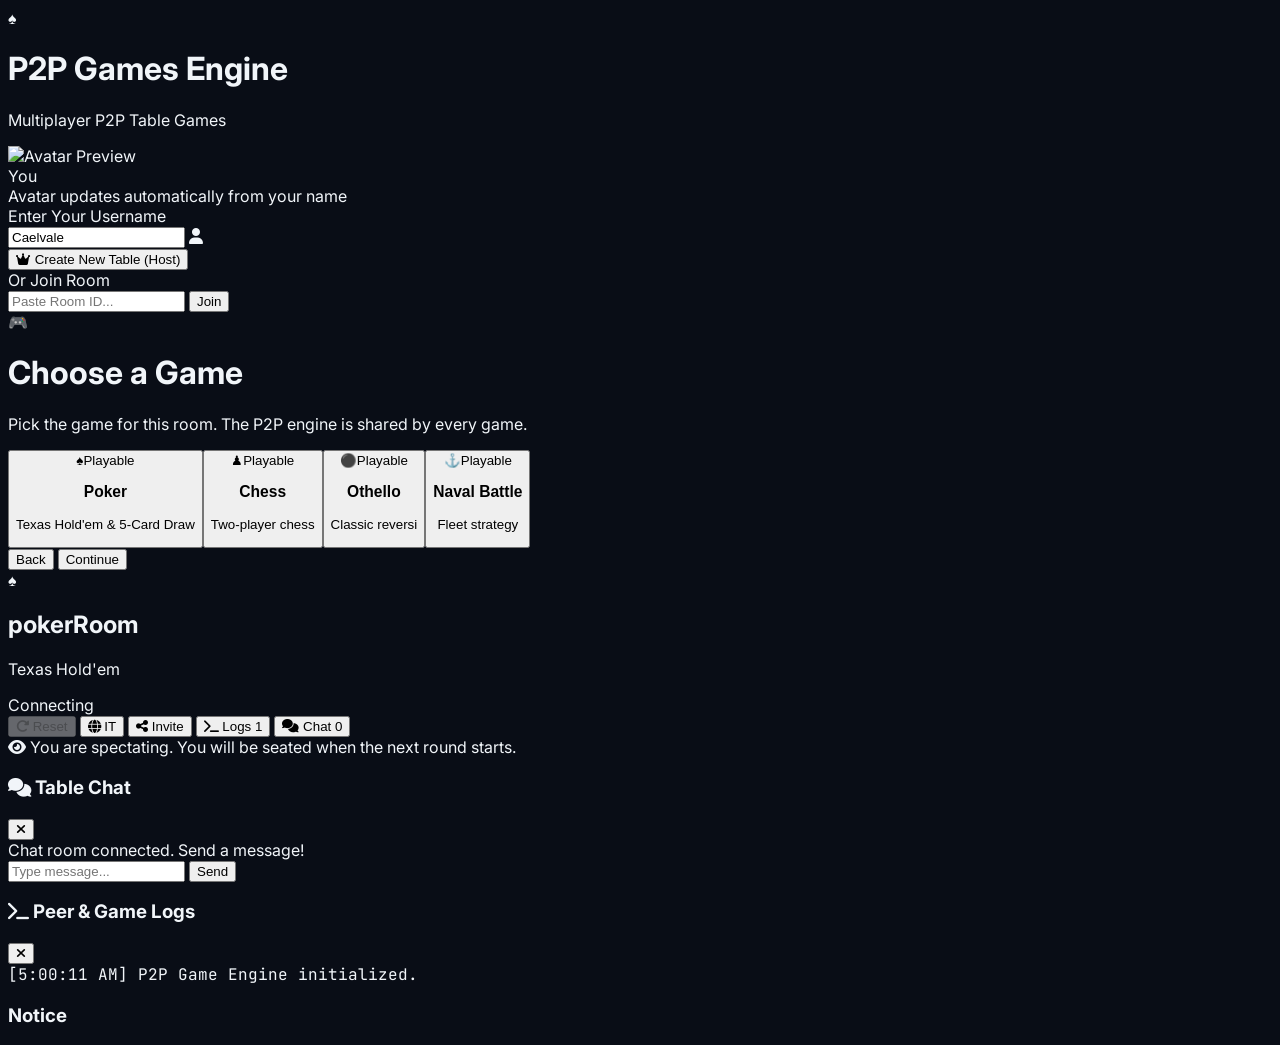
==== commit e1664388: "Intoduced random names generation for human players also as initial possible name" ====
--- a/index.html
+++ b/index.html
@@ -34,7 +34,7 @@
                 <div class="flex flex-col items-center">
                     <div class="relative group">
                         <div class="w-24 h-24 sm:w-28 sm:h-28 rounded-full bg-slate-800 border-2 border-emerald-500/50 p-1 shadow-xl flex items-center justify-center overflow-hidden">
-                            <img id="welcomeAvatarPreview" src="https://api.dicebear.com/7.x/avataaars/svg?seed=PokerPlayer" alt="Avatar Preview" class="w-full h-full rounded-full object-cover">
+                            <img id="welcomeAvatarPreview" src="https://api.dicebear.com/7.x/avataaars/svg?seed=gamer" alt="Avatar Preview" class="w-full h-full rounded-full object-cover">
                         </div>
                         <span class="absolute bottom-0 right-0 bg-emerald-500 text-slate-950 text-[10px] font-extrabold px-2 py-0.5 rounded-full uppercase shadow" data-i18n="you">
                             You
@@ -46,7 +46,7 @@
                 <div>
                     <label class="block text-xs font-semibold text-slate-300 mb-1.5" data-i18n="enterUsername">Enter Your Username</label>
                     <div class="relative">
-                        <input id="usernameInput" type="text" value="PokerPlayer" placeholder="e.g. AceHigh" maxlength="15" class="w-full bg-slate-800 border border-slate-700 rounded-xl px-4 py-2.5 text-sm text-white outline-none focus:border-emerald-500 font-semibold transition">
+                        <input id="usernameInput" type="text" value="" placeholder="e.g. AceHigh" maxlength="15" class="w-full bg-slate-800 border border-slate-700 rounded-xl px-4 py-2.5 text-sm text-white outline-none focus:border-emerald-500 font-semibold transition">
                         <i class="fa-solid fa-user absolute right-3.5 top-3 text-slate-500 text-xs"></i>
                     </div>
                 </div>
